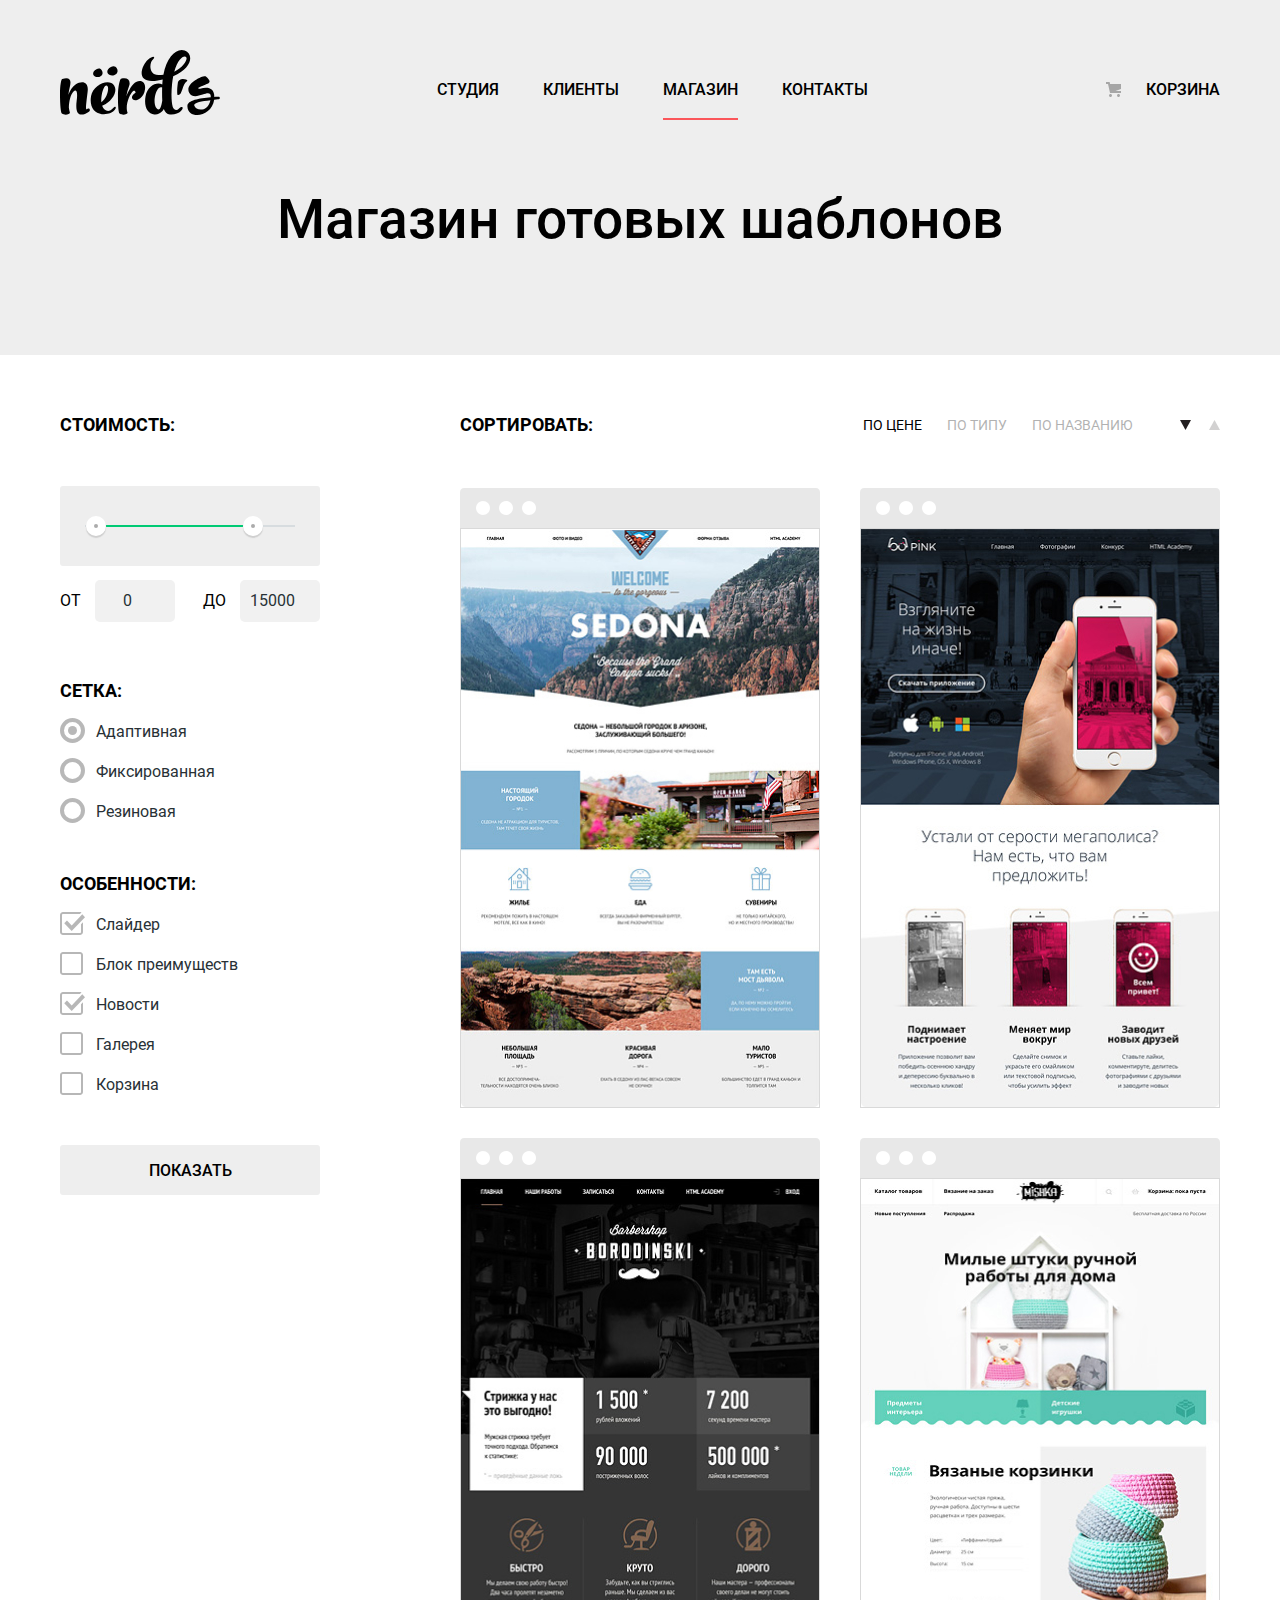
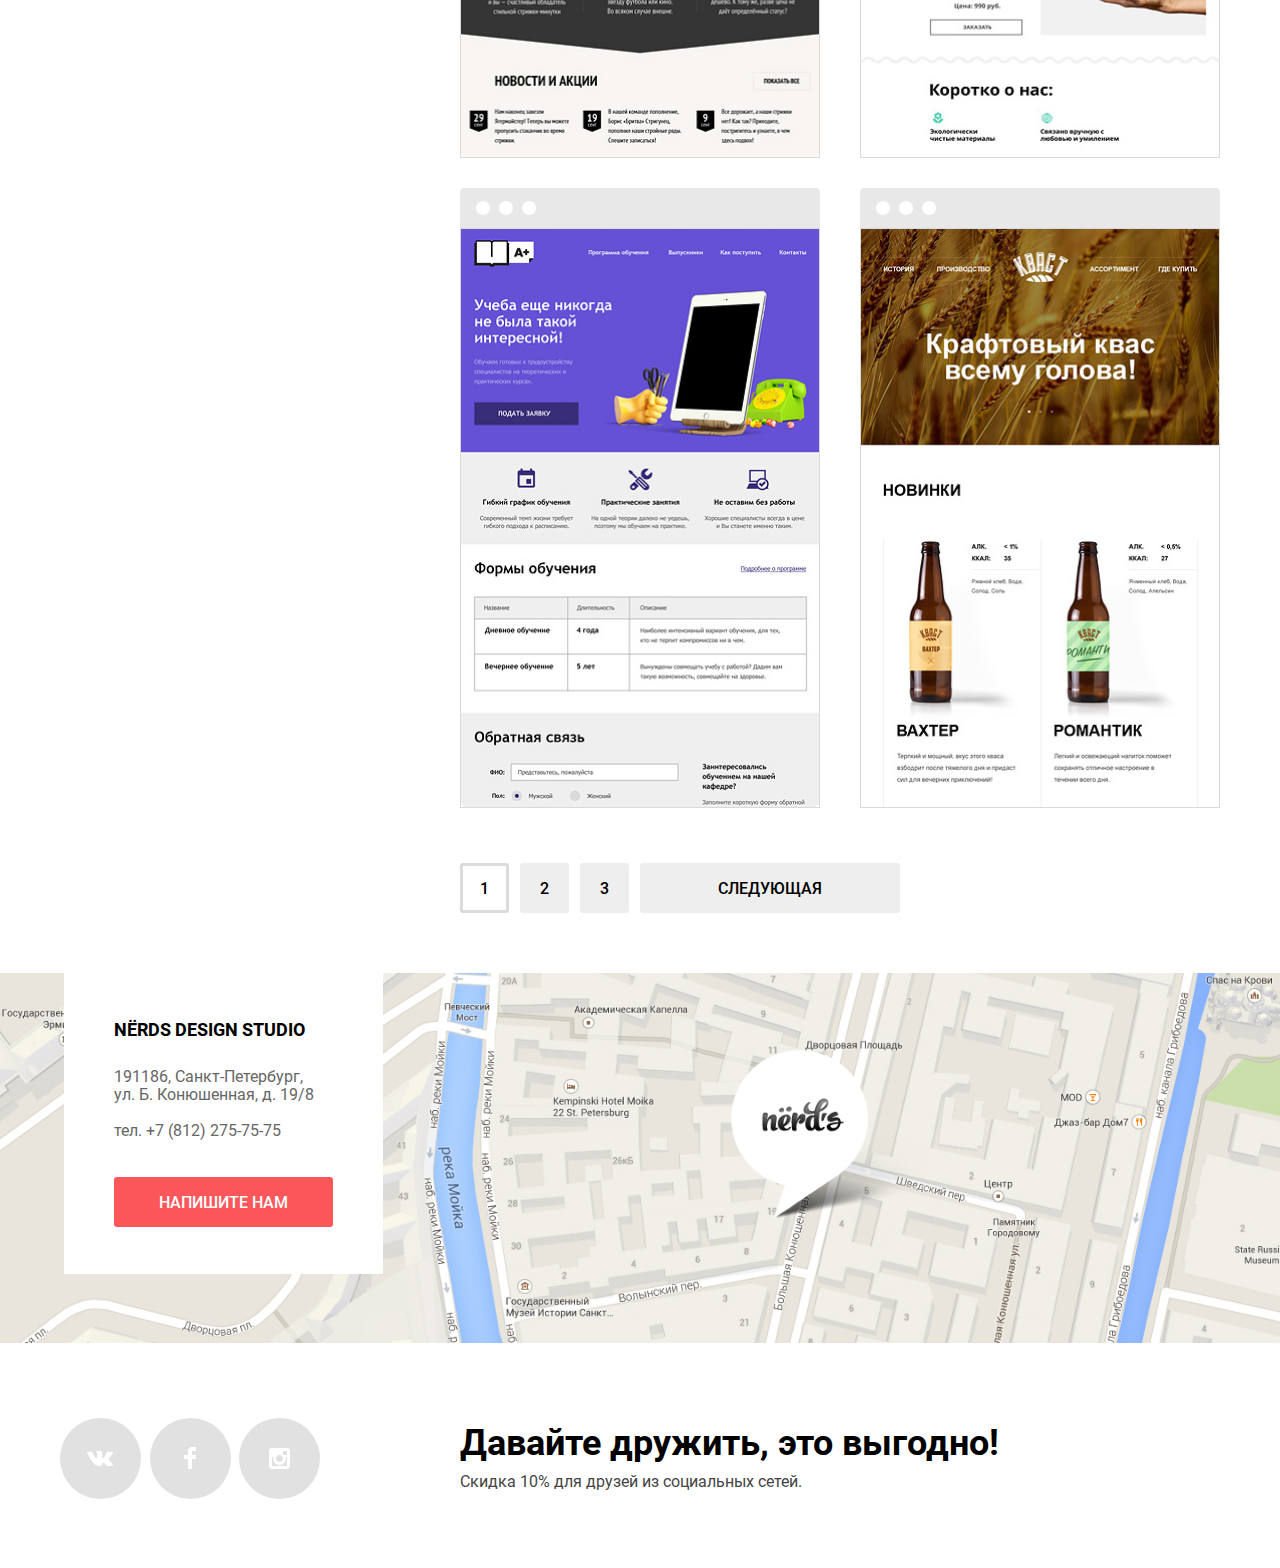
==== catalog.html @ 940058ce "сделал слайды на главной странице" ====
<!DOCTYPE html>
<html lang="ru">

<head>
  <meta charset="utf-8">
  <title>HTML Academy: Нёрдс</title>

  <link rel="icon" href="icon.ico">
  <link rel="icon" href="img/favicon/icon.svg" type="image/svg+xml">
  <link rel="apple-touch-icon" href="img/favicon/icon.png">

  <link rel="stylesheet" href="css/normalize.css">
  <link rel="stylesheet" href="css/style.css">
</head>

<body class="page-body">

  <header class="main-header">
    <nav class="main-navigation container">
      <a class="main-header-logo" href="index.html">
        <img class="header-logo-img" src="img/nerds-logo.svg" width="160" height="65" alt="Логотип студии Nerd's">
      </a>
      <ul class="menu">
        <li class="menu-item"><a class="menu-link" href="index.html">Студия</a></li>
        <li class="menu-item"><a class="menu-link" href="#">Клиенты</a></li>
        <li class="menu-item"><a class="menu-link on-page" href="#">Магазин</a></li>
        <li class="menu-item"><a class="menu-link" href="#">Контакты</a></li>
      </ul>
      <div class="user-navigation">
        <a href="#" class="basket-link">Корзина</a>
      </div>
    </nav>
  </header>

  <main>
    <div class="title-bar">
      <h1 class="page-title container">Магазин готовых шаблонов</h1>
    </div>

    <div class="basic-content container">
      <section class="filters">
        <h2 class="visually-hidden">Фильтр товаров</h2>
        <form class="filter" method="GET" action="https://echo.htmlacademy.ru">
          <fieldset class="filter-part filter-cost">
            <legend class="filter-title">Стоимость:</legend>
              <div class="range-controls">
                <div class="scale">
                  <div class="bar" style="width: 75%; margin-left: 5%"></div>
                  <div class="toggle toggle-min" tabindex="0" style="left: 5%"></div>
                  <div class="toggle toggle-max" tabindex="0" style="left: 80%"></div>
                </div>
              </div>
              <div class="price-controls">
                <label class="min-price">
                  от <input type="number" name="min-price" value="0">
                </label>
                <label class="max-price">
                  до <input type="number" name="max-price" value="15000">
                </label>
              </div>
          </fieldset>

          <fieldset class="filter-part filter-radio">
            <legend class="filter-title">Сетка:</legend>
            <ul class="filter-list">
              <li class="filter-item">
                <input class="visually-hidden filter-input-radio" type="radio" name="grid" value="adaptive" id="filter-adaptive" checked>
                <label for="filter-adaptive">Адаптивная</label>
              </li>
              <li class="filter-item">
                <input class="visually-hidden filter-input-radio" type="radio" name="grid" value="fixed" id="filter-fixed">
                <label for="filter-fixed">Фиксированная</label>
              </li>
              <li class="filter-item">
                <input class="visually-hidden filter-input-radio" type="radio" name="grid" value="rubber" id="filter-rubber">
                <label for="filter-rubber">Резиновая</label>
              </li>
            </ul>
          </fieldset>

          <fieldset class="filter-part filter-checkbox">
            <legend class="filter-title">Особенности:</legend>
            <ul class="filter-list">
              <li class="filter-item">
                <input class="visually-hidden filter-input-checkbox" type="checkbox" name="slider" id="filter-slider" checked>
                <label for="filter-slider">Слайдер</label>
              </li>
              <li class="filter-item">
                <input class="visually-hidden filter-input-checkbox" type="checkbox" name="advantages" id="filter-advantages">
                <label for="filter-advantages">Блок преимуществ</label>
              </li>
              <li class="filter-item">
                <input class="visually-hidden filter-input-checkbox" type="checkbox" name="news" id="filter-news" checked>
                <label for="filter-news">Новости</label>
              </li>
              <li class="filter-item">
                <input class="visually-hidden filter-input-checkbox" type="checkbox" name="gallery" id="filter-gallery">
                <label for="filter-gallery">Галерея</label>
              </li>
              <li class="filter-item">
                <input class="visually-hidden filter-input-checkbox" type="checkbox" name="basket " id="filter-basket">
                <label for="filter-basket">Корзина</label>
              </li>
            </ul>
          </fieldset>
          <button type="submit" class="button filter-button">Показать</button>
        </form>
      </section>

      <section class="sort">
        <p class="sort-text">Сортировать:</p>
        <div class="sort-buttons">
          <button class="sort-button sort-button-selected" type="button">по цене</button>
          <button class="sort-button" type="button">по типу</button>
          <button class="sort-button" type="button">по названию</button>
          <button class="sort-button sort-button-more sort-button-selected" type="button"></button>
          <button class="sort-button sort-button-less" type="button"></button>
        </div>
      </section>

      <section>
        <h2 class="visually-hidden">Список шаблонов</h2>
        <ul class="template-list">

          <li class="template-item">
            <div class="template-substrate">
              <img class="template" src="img/template/template-sedona.jpg" width="358" height="578" alt="Sedona">
              <div class="template-description">
                <a class="template-link" href="#">
                  <h3 class="template-title">Sedona</h3>
                </a>
                <p class="template-text">Информационный сайт для туристов</p>
                <button class="button buy-button" type="button">9 900 ₽</button>
              </div>
            </div>
          </li>

          <li class="template-item">
            <div class="template-substrate">
              <img class="template" src="img/template/template-pink.jpg" width="358" height="578" alt="Pink">
              <div class="template-description">
                <a class="template-link" href="#">
                  <h3 class="template-title">Pink App</h3>
                </a>
                <p class="template-text">Продуктовый лендинг приложения для iOS и Android</p>
                <button class="button buy-button" type="button">9 900 ₽</button>
              </div>
            </div>
          </li>

          <li class="template-item">
            <div class="template-substrate">
              <img class="template" src="img/template/template-borodinski.jpg" width="358" height="578" alt="Borodinski">
              <div class="template-description">
                <a class="template-link" href="#">
                  <h3 class="template-title">Barbershop</h3>
                </a>
                <p class="template-text">Сайт салона красоты. Для мужчин, да.</p>
                <button class="button buy-button" type="button">9 900 ₽</button>
              </div>
            </div>
          </li>

          <li class="template-item">
            <div class="template-substrate">
              <img class="template" src="img/template/template-mishka.jpg" width="358" height="578" alt="Mishka">
              <div class="template-description">
                <a class="template-link" href="#">
                  <h3 class="template-title">MISHKA</h3>
                </a>
                <p class="template-text">Интернет-магазин вязаных игрушек</p>
                <button class="button buy-button" type="button">9 900 ₽</button>
              </div>
            </div>
          </li>

          <li class="template-item">
            <div class="template-substrate">
              <img class="template" src="img/template/template-a+.jpg" width="358" height="578" alt="A+">
              <div class="template-description">
                <a class="template-link" href="#">
                  <h3 class="template-title">A Plus</h3>
                </a>
                <p class="template-text">Лендинг курсов повышения квалификации</p>
                <button class="button buy-button" type="button">9 900 ₽</button>
              </div>
            </div>
          </li>

          <li class="template-item">
            <div class="template-substrate">
              <img class="template" src="img/template/template-kvass.jpg" width="358" height="578" alt="Крафтовый квас">
              <div class="template-description">
                <a class="template-link" href="#">
                  <h3 class="template-title">КВАСТ</h3>
                </a>
                <p class="template-text">Промо-сайт производителя крафтового кваса</p>
                <button class="button buy-button" type="button">9 900 ₽</button>
              </div>
            </div>
          </li>

        </ul>

        <ul class="pagination-list">
          <li class="pagination-item">
            <a class="button pagination-button pagination-button-current">1</a>
          </li>
          <li class="pagination-item">
            <a class="button pagination-button" href="">2</a>
          </li>
          <li class="pagination-item">
            <a class="button pagination-button" href="">3</a>
          </li>
          <li class="pagination-item">
            <a class="button pagination-button" href="">Следующая</a>
          </li>
        </ul>
      </section>
    </div>

    <section class="map">
      <h2 class="visually-hidden">Как до нас добраться</h2>
      <img class="map-image" src="img/map.jpg" alt="Карта">
      <div class="map-info">
        <p class="map-info-title">NЁRDS DESIGN STUDIO</p>
        <p class="map-info-subtitle">191186, Санкт-Петербург, <br>
          ул. Б. Конюшенная, д. 19/8<br>
          <br>
          <a href="+78122757575" class="contact-phone">тел. +7 (812) 275-75-75</a>
        </p>
        <a href="" class="button button-write-us">Напишите нам</a>
      </div>
    </section>
  </main>

  <footer class="main-footer">
    <section class="footer-social container">
      <h2 class="visually-hidden">Мы в соцсетях</h2>
      <ul class="social-list">

        <li class="social-item">
          <a href="#" class="social-link">
            <span class="visually-hidden">Вконтакте</span>
            <svg width="27" height="15" viewBox="0 0 27 15" fill="none" xmlns="http://www.w3.org/2000/svg">
              <path d="M16.138 11.51C17.094 11.201 18.318 13.55 19.621 14.449C20.599 15.13 21.348 14.983 21.348 14.983L24.821 14.933C24.821 14.933 26.636 14.821 25.778 13.379C25.707 13.259 25.275 12.31 23.193 10.357C21.016 8.31404 21.311 8.64504 23.932 5.11304C25.529 2.96004 26.168 1.64504 25.968 1.08504C25.776 0.546037 24.603 0.686037 24.603 0.686037L20.69 0.713037C20.309 0.714037 19.986 0.832037 19.839 1.22804C19.836 1.23204 19.218 2.89404 18.394 4.30704C16.653 7.29604 15.958 7.45504 15.67 7.26804C15.009 6.83504 15.176 5.53104 15.176 4.60404C15.176 1.70704 15.608 0.499037 14.33 0.187037C13.903 0.0830374 13.591 0.0150374 12.502 0.00503741C11.11 -0.0159626 9.92797 0.00503743 9.25797 0.334037C8.81297 0.557037 8.47197 1.04604 8.67897 1.07404C8.93897 1.10904 9.52197 1.23404 9.83397 1.66004C10.235 2.21204 10.223 3.44904 10.223 3.44904C10.223 3.44904 10.452 6.86004 9.68297 7.28304C9.15497 7.57304 8.43297 6.98104 6.87997 4.26704C6.08697 2.87904 5.48797 1.34504 5.48797 1.34504C5.48797 1.34504 5.37197 1.06004 5.16197 0.904037C4.91197 0.719037 4.56197 0.660037 4.56197 0.660037L0.84797 0.684037C0.84797 0.684037 0.28997 0.700037 0.0849697 0.946037C-0.0970303 1.16404 0.0699697 1.61404 0.0699697 1.61404C0.0699697 1.61404 2.97897 8.49504 6.27297 11.961C9.29297 15.143 12.725 14.932 12.725 14.932H14.28C14.28 14.932 14.749 14.878 14.989 14.62C15.213 14.38 15.203 13.929 15.203 13.929C15.203 13.929 15.172 11.82 16.138 11.51Z" fill="white"/>
            </svg>
          </a>
        </li>

        <li class="social-item">
          <a href="#" class="social-link">
            <span class="visually-hidden">Фейсбук</span>
            <svg width="12" height="22" viewBox="0 0 12 22" fill="none" xmlns="http://www.w3.org/2000/svg">
              <path d="M12 4V0H8C5.79086 0 4 1.79086 4 4V8H0V12H4V22H8V12H12V8H8V4H12Z" fill="white"/>
            </svg>
          </a>
        </li>

        <li class="social-item">
          <a href="#" class="social-link">
            <span class="visually-hidden">Инстаграм</span>
            <svg width="21" height="21" viewBox="0 0 21 21" fill="none" xmlns="http://www.w3.org/2000/svg">
              <path fill-rule="evenodd" clip-rule="evenodd" d="M3 0H18C19.65 0 21 1.35 21 3V18C21 19.65 19.65 21 18 21H3C1.35 21 0 19.65 0 18V3C0 1.35 1.35 0 3 0ZM14 10.5C14 8.57 12.43 7 10.5 7C8.57 7 7 8.57 7 10.5C7 12.43 8.57 14 10.5 14C12.43 14 14 12.43 14 10.5ZM3 18V9H4.181C4.0626 9.49127 4.00186 9.99467 4 10.5C4 14.0899 6.91015 17 10.5 17C14.0899 17 17 14.0899 17 10.5C16.9986 9.99464 16.9379 9.49118 16.819 9H18V18H3ZM14 7H18V3H14V7Z" fill="white"/>
            </svg>
          </a>
        </li>

      </ul>
      <div class="discount">
        <p class="discount-title">Давайте дружить, это выгодно!</p>
        <p class="discount-subtitle">Скидка 10% для друзей из социальных сетей.</p>
      </div>
    </section>
  </footer>

</body>

</html>
---- css/style.css ----
/* Fonts */

@font-face {
  font-family: "Roboto";
  src: url(../fonts/roboto.woff2) format("woff2"),
  url(../fonts/roboto.woff) format("woff");
  font-weight: 400;
  font-style: normal;
}

@font-face {
  font-family: "Roboto";
  src: url(../fonts/robotobold.woff2) format("woff2"),
  url(../fonts/robotobold.woff) format("woff");
  font-weight: 700;
  font-style: normal;
}

@font-face {
  font-family: "Roboto";
  src: url(../fonts/robotomedium.woff2) format("woff2"),
  url(../fonts/robotomedium.woff) format("woff");
  font-weight: 500;
  font-style: normal;
}

/* Variables */

:root {
  --black: #000000;
  --light-black: #283136;
  --white: #FFFFFF;
  --gray: #444444;
  --light-gray: #666666;
  --dirty-white: #EEEEEE;
  --extra-gray: #E1E1E1;
  --extra-light-gray: #4D4D4D;


  --middle-gray: #DFDFDF;
  --dirty-gray: #D5D5D5;

  --light-red: #FB565A;
  --red: #E74246;
  --dark-red: #D7373B;

  --light-green: #00CA74;
  --green: #00BC6C;
  --dark-green: #00AA62;

  --light-yellow: #EFC84A;
  --yellow: #EAB534;
  --dark-yellow: #E5A722;
}

/* GLOBAL */

.page-body {
  padding: 0;
  margin: 0;
  font-family: "Roboto", "Arial", sans-serif;
  font-size: 16px;
  line-height: 24px;
  font-weight: 400;
  color: var(--black);

  display: grid;
  grid-template-rows:
    auto
    1fr
    auto;
  min-height: 100vh;
}

a {
  text-decoration: none;
}

.visually-hidden {
  position: absolute;
  width: 1px;
  height: 1px;
  margin: -1px;
  border: 0;
  padding: 0;
  white-space: nowrap;
  clip-path: inset(100%);
  clip: rect(0 0 0 0);
  overflow: hidden;
}

.container {
  width: 1160px;
  margin: 0 auto;
  padding: 0 10px;
}

img {
  max-width: 100%;
  height: auto;
}

/* Main header */

.main-header {
  background-color: var(--dirty-white);
}

/* Main navigation */

.main-navigation {
  line-height: 30px;
  font-weight: 500;
  text-transform: uppercase;
  padding-top: 49px;

  display: flex;
  justify-content: space-between;
  align-items: flex-start;
}

.menu {
  list-style: none;
  margin: 0;
  padding: 0;

  margin-top: 13px;

  display: flex;
  flex-wrap: wrap;
}

.user-navigation {
  margin-top: 13px;
}

.menu-link,
.basket-link {
  color: var(--black);

  display: block;
  padding: 13px 0;
  margin: 0 22px;
}

.menu-link:hover,
.basket-link:hover {
  color: var(--light-red);
}

.menu-link:active,
.basket-link:active {
  color: var(--black);
  opacity: 0.3;
}

.basket-link {
  margin-right: 0;
  padding-left: 40px;
  position: relative;
}

.basket-link::before {
  content: "";
  position: absolute;
  top: 20px;
  left: 0;
  width: 15px;
  height: 15px;
  background-image: url("../img/login.svg");
  background-repeat: no-repeat;
  background-position: 0 0;
}

.on-page {
  border-bottom: 2px solid var(--light-red);
}

.header-logo:hover {
  opacity: 0.7;
}

.header-logo:active {
  opacity: 0.3;
}

.header-logo-img {
  vertical-align: bottom;
}

/* INDEX */

/* Sliders */

.slider-container {
  background-color: var(--dirty-white);
}

.slides {
  position: relative;
}

.slides-list {
  list-style: none;
  padding: 0;
  margin: 0;
}

.slides-title {
  font-size: 55px;
  line-height: 55px;
  font-weight: 500;
  margin: 0;
  padding-top: 72px;
  padding-bottom: 25px;
  width: 538px;
}

.slider-subtitle {
  color: var(--light-black);
  margin: 0;
  margin-bottom: 38px;
  width: 416px;
}

.slider-controls {
  position: absolute;
  left: 546px;
  bottom: 96px;
  z-index: 20;
  width: 88px;

  display: flex;
  justify-content: space-between;
}

.slider-item {
  background-position: top right;
  background-repeat: no-repeat;
}

.slider-1 {
  background-image: url("../img/phones.png");
}

.slider-2 {
  background-image: url("../img/copmuters.png");
}

.slider-3 {
  background-image: url("../img/tablet-and-phone.png");
}

.slider-hidden {
  display: none;
}

.slide-current {
  display: block;
}

/* Services */

.services-list {
  list-style: none;
  padding: 0;

  display: grid;
  grid-template-columns: auto auto auto;
  column-gap: 40px;
}

.service-title {
  font-size: 24px;
  line-height: 30px;
  font-weight: 700;
}

.service-text {
  color: var(--light-black);
  width: 260px;
}

/* About studio */

.about-studio {
  display: grid;
  grid-template-columns: 1fr 360px;
  column-gap: 140px;
}

.studio-title {
  font-size: 45px;
  line-height: 1;
  font-weight: 500;
}

.studio-subtitle {
  color: var(--light-black);
}

.orders {
  font-weight: 700;
}

.studio-text {
  font-weight: 700;
}

.statistics-list {
  list-style-type: none;
  font-size: 45px;
  line-height: 64px;
  font-weight: 700;
  padding: 0;

  display: grid;
  grid-template-columns: auto auto auto;
}

.percent {
  font-size: 26px;
  line-height: 40px;
  font-weight: 700;
}

.percent-info {
  font-size: 16px;
  line-height: 18px;
  font-weight: 400;
  color: var(--light-black);
}

/* Partners */

.partners-list {
  list-style: none;
  padding: 0;

  display: flex;
  justify-content: space-between;
}

.partners-item {
  width: 260px;
  position: relative;

  display: flex;
  align-items: center;
  justify-content: center;
}

.partners-item::before {
  content: "";
  position: absolute;
  width: 2px;
  height: 52px;
  right: -20px;
  background-color: var(--dirty-white);
}

.partners-item:last-child::before {
  display: none;
}

.partners-logo {
  opacity: 0.2;
}

.partners-logo:hover {
  opacity: 1;
}

.partners-logo:active {
  opacity: 0.1;
}


/* CATALOG */

.basic-content {
  display: grid;
  grid-template-columns: 260px 1fr;
  grid-template-rows:
    auto
    auto;
  column-gap: 140px;
  margin-bottom: 60px;
}

/* Main title */

.title-bar {
  background-color: var(--dirty-white);
  margin-bottom: 55px;
}

.page-title {
  font-size: 55px;
  line-height: 1;
  font-weight: 500;
  text-align: center;
  padding-top: 72px;
  padding-bottom: 108px;
}

/* Filters */

.filters {
  grid-row: 1 / -1;
}

.price {
  background-color: var(--dirty-white);
  border: none;
}

.filter-title {
  font-size: 18px;
  line-height: 30px;
  font-weight: 700;
  text-transform: uppercase;
  margin-bottom: 16px;
}

.filter-list {
  list-style: none;
  line-height: 20px;
  color: var(--light-black);
  padding: 0;
  margin: 0;
}

.filter-part {
  border: none;
  padding: 0;
  margin: 0;
}

.filter-cost {
  margin-bottom: 54px;
}

.filter-radio {
  padding-bottom: 27px;
}

.filter-checkbox {
  padding-bottom: 30px;
}

.filter-item {
  margin-bottom: 20px;
  margin-left: 36px;
}

.filter-list label {
  position: relative;
}


/* Range */

.range-controls {
  background-color: var(--dirty-white);
  border-radius: 3px;
  height: 41px;
  padding-top: 39px;
  position: relative;
  margin-bottom: 14px;
  margin-top: 30px;
}

.scale {
  height: 2px;
  width: 210px;
  background-color: #D7DCDF;
  margin: 0 auto;

  position: relative;
}

.bar {
  background-color: #00CA74;
  height: 2px;
}

.toggle {
  width: 4px;
  height: 4px;
  padding: 0;
  border: 8px solid #ffffff;
  background-color: #ababab;
  border-radius: 50%;
  box-shadow: 0 2px 1px 0 #cfcfcf;
  position: absolute;
  top: -9px;
  cursor: pointer;

  transform: translateX(-50%);
}

.price-controls {
  display: flex;
  justify-content: space-between;
}

.min-price,
.max-price {
  line-height: 22px;
  text-transform: uppercase;
}

.price-controls input {
  font-family: inherit;
  font-size: inherit;
  line-height: inherit;
  font-weight: inherit;
  width: 60px;
  padding: 10px;
  margin-left: 10px;
  text-align: center;
  color: #283136;
  border: none;
  border-radius: 5px;
  background: #f1f1f1;
}

/* radiobox */

.filter-input-radio + label::before {
  content: "";
  position: absolute;
  left: -36px;
  top: -4px;
  width: 17px;
  height: 17px;
  border: 4px solid var(--extra-light-gray);
  border-radius: 50%;
  opacity: 0.4;
}

.filter-input-radio:hover + label::before {
  opacity: 1;
}

.filter-input-radio:checked + label::after {
  content: "";
  position: absolute;
  left: -28px;
  top: 4px;
  width: 9px;
  height: 9px;
  background-color: var(--extra-light-gray);
  border-radius: 50%;
  opacity: 0.4;
}

.filter-input-radio:checked:hover + label::after {
  opacity: 1;
}

/* checkbox */

.filter-input-checkbox + label::before {
  content: "";
  position: absolute;
  left: -36px;
  top: -3px;
  width: 23px;
  height: 23px;
  background-image: url("../img/checkbox/checkbox-off.svg");
  background-repeat: no-repeat;
  background-position: 0 0;
  opacity: 0.4;
}

.filter-input-checkbox:hover + label::before {
  opacity: 1;
}

.filter-input-checkbox:checked + label::before {
  content: "";
  position: absolute;
  left: -36px;
  top: -3px;
  width: 23px;
  height: 23px;
  background-image: url("../img/checkbox/checkbox-on.svg");
  background-repeat: no-repeat;
  background-position: 0 0;
  opacity: 0.4;
}

.filter-input-checkbox:checked + label::after {
  content: "";
  position: absolute;
  left: -32px;
  top: -1px;
  width: 23px;
  height: 23px;
  background-image: url("../img/checkbox/check.svg");
  background-repeat: no-repeat;
  background-position: 0 0;
  opacity: 0.4;
}

.filter-input-checkbox:checked:hover + label::before,
.filter-input-checkbox:checked:hover + label::after {
  opacity: 1;
}

/* Sort */

.sort {
  display: flex;
  justify-content: space-between;

  margin-bottom: 48px;
}

.sort-text {
  font-size: 18px;
  line-height: 30px;
  font-weight: 700;
  text-transform: uppercase;
  margin: 0;
}

.sort-buttons {
  display: flex;
  align-items: center;
}

/* Templates */

.template-list {
  list-style: none;
  margin: 0;
  padding: 0;
  margin-bottom: 25px;

  display: flex;
  flex-wrap: wrap;
  justify-content: space-between;
}

.template-item {
  width: 360px;
  margin-top: 40px;
  margin-bottom: 30px;
  position: relative;
}

.template-item::before {
  content: "";
  position: absolute;
  top: -40px;
  width: 360px;
  height: 40px;
  background-image: url("../img/template/browser.svg");
  opacity: 0.12;
}

.template-title {
  font-size: 18px;
  line-height: 30px;
  font-weight: 700;
  text-transform: uppercase;
  margin: 26px 0 12px;
  display: inline-block;
}

.template-text {
  line-height: 18px;
  color: var(--light-gray);
  margin: 0 auto 32px;
  width: 255px;
}

.template-description {
  background-color: var(--dirty-white);
  width: 360px;
  height: 231px;
  position: absolute;
  bottom: -1px;
  left: -1px;
  display: none;
}

.template-item:hover .template-description {
  display: block;
}

.template-item:hover.template-item::before {
  opacity: 1;
}

.template-item:hover .template {
  filter: drop-shadow(0px 6px 15px rgba(0, 0, 0, 0.25));
}

.template-substrate {
  width: 360px;
  height: 580px;
  background-color: #F2F2F2;
  text-align: center;
  border: 1px solid rgba(0, 0, 0, 0.1);
  box-sizing: border-box;
  position: relative;
}

.template-link {
  color: var(--black);
}

.template-link:hover {
  color: var(--light-red);
}

.template-link:active {
  color: var(--black);
  opacity: 0.3;
}

/* Pagination */

.pagination-list {
  display: flex;
  flex-wrap: wrap;
  list-style: none;
  padding: 0;
  margin: 0;
}

/* OTHER */

/* map */

.map {
  position: relative;
}

.map-info-title {
  font-size: 18px;
  line-height: 30px;
  font-weight: 700;
  margin: 0 0 23px;
}

.map-info-subtitle {
  line-height: 18px;
  color: var(--light-gray);
  margin: 0 0 37px;
}

.contact-phone {
  color: inherit;
}

.map-info {
  width: 319px;
  padding: 49px 50px 47px;
  box-sizing: border-box;
  background-color: var(--white);

  position: absolute;
  bottom: 20%;
  left: 5%;
}

.button-write-us {
  width: 100%;
}

.map-image {
  width: 100%;
}

/* Main footer */

.footer-social {
  display: grid;
  grid-template-columns: 260px 1fr;
  column-gap: 140px;
}

.social-list {
  list-style: none;
  padding: 0;
  margin: 68px 0;

  display: flex;
  flex-wrap: wrap;
  justify-content: space-between;
}

.discount {
  margin: 75px 0;
}

.discount-title {
  font-size: 36px;
  line-height: 36px;
  font-weight: 700;
  margin: 0;
}

.discount-subtitle {
  line-height: 22px;
  color: var(--gray);
  margin: 0;
  margin-top: 10px;
}

/* BUTTON */

.button {
  display: inline-block;
  padding: 17px 20px 15px;
  border-radius: 3px;
  font-size: 16px;
  line-height: 18px;
  font-weight: 500;
  background-color: var(--light-red);
  color: var(--white);
  text-transform: uppercase;
  box-sizing: border-box;
  text-align: center;
}

/* Services button */

.button:hover {
  background-color: var(--red);
}

.button:active {
  background-color: var(--dark-red);
  box-shadow: inset 0px 3px 0px rgba(0, 1, 1, 0.1);
  color: rgba(255, 255, 255, 0.3);
}

.button-green {
  background-color: var(--light-green);
}

.button-green:hover {
  background-color: var(--green);
}

.button-green:active {
  background-color: var(--dark-green);
}

.button-yellow {
  background-color: var(--light-yellow);
}

.button-yellow:hover {
  background-color: var(--yellow);
}

.button-yellow:active {
  background-color: var(--dark-yellow);
}

/* Sliders button */

.button-more {
  width: 240px;
  margin-bottom: 80px;
}

.button-disk {
  width: 18px;
  height: 18px;
  padding: 0;
  border-radius: 50%;
  background-color: var(--white);
  border: none;
  cursor: pointer;
  position: relative;
}

.button-disk-current::before {
  position: absolute;
  content: "";
  width: 8px;
  height: 8px;
  border: 2px solid #C1C1C1;
  box-sizing: border-box;
  border-radius: 50%;
  top: 5px;
  left: 5px;
}

/* Filter button */

.filter-button {
  width: 100%;
  border: none;
  background-color: var(--dirty-white);
  color: var(--black);
}

.filter-button:hover {
  background-color: var(--middle-gray);
}

.filter-button:active {
  background-color: var(--dirty-gray);
  color: rgba(0, 0, 0, 0.3);
}

/* Sort button */

.sort-button {
  font-size: 14px;
  line-height: 18px;
  font-weight: 400;
  text-transform: uppercase;
  opacity: 0.3;
  border: none;
  padding: 0;
  margin-right: 25px;
  background-color: transparent;
}

.sort-button:nth-child(3) {
  margin-right: 47px;
}

.sort-button:last-child {
  margin-right: 0;
}

.sort-button-more,
.sort-button-less {
  width: 11px;
  height: 10px;
  opacity: 0.2;
}

.sort-button-more {
  background-image: url("../img/icon-down-dir.svg");
  background-position: 0 0;
  margin-right: 18px;
}

.sort-button-less {
  background-image: url("../img/icon-up-dir.svg");
  background-position: 0 0;
}

.sort-button:hover {
  opacity: 0.6;
}

.sort-button:active,
.sort-button-selected {
  opacity: 1;
}

.sort-button:hover.sort-button-selected {   /* правильно ли сделал?? не дает окрасить выбранную кнопку в серый цвет при наведении*/
  opacity: 1;
}


/* Cost, buy button */

.buy-button {
  border: none;
  width: 200px;
}

.buy-button:active {
  color: rgba(255, 255, 255, 1);
}

/* Pagination button */

.pagination-button {
  margin-right: 11px;
  background-color: var(--dirty-white);
  color: var(--black);
}

.pagination-button:hover {
  background-color: var(--middle-gray);
}

.pagination-button:active {
  background-color: var(--dirty-gray);
  box-shadow: inset 0px 3px 0px rgba(0, 1, 1, 0.1);
  color: rgba(0, 0, 0, 0.3);
}

.pagination-button-current {
  background-color: var(--white);
  box-shadow: inset 0 0 0 3px #DBDBDB;
}

.pagination-item:last-child .pagination-button {
  width: 260px;
}

/* Social link */

.social-link {
  display: flex;
  align-items: center;
  justify-content: center;

  width: 81px;
  height: 81px;
  background-color: var(--extra-gray);
  border-radius: 50%;
}

.social-link:hover {
  background-color: var(--red) ;
}

.social-link:active {
  background-color: var(--dark-red) ;
}

.social-link:active path {
  opacity: 0.3;
}
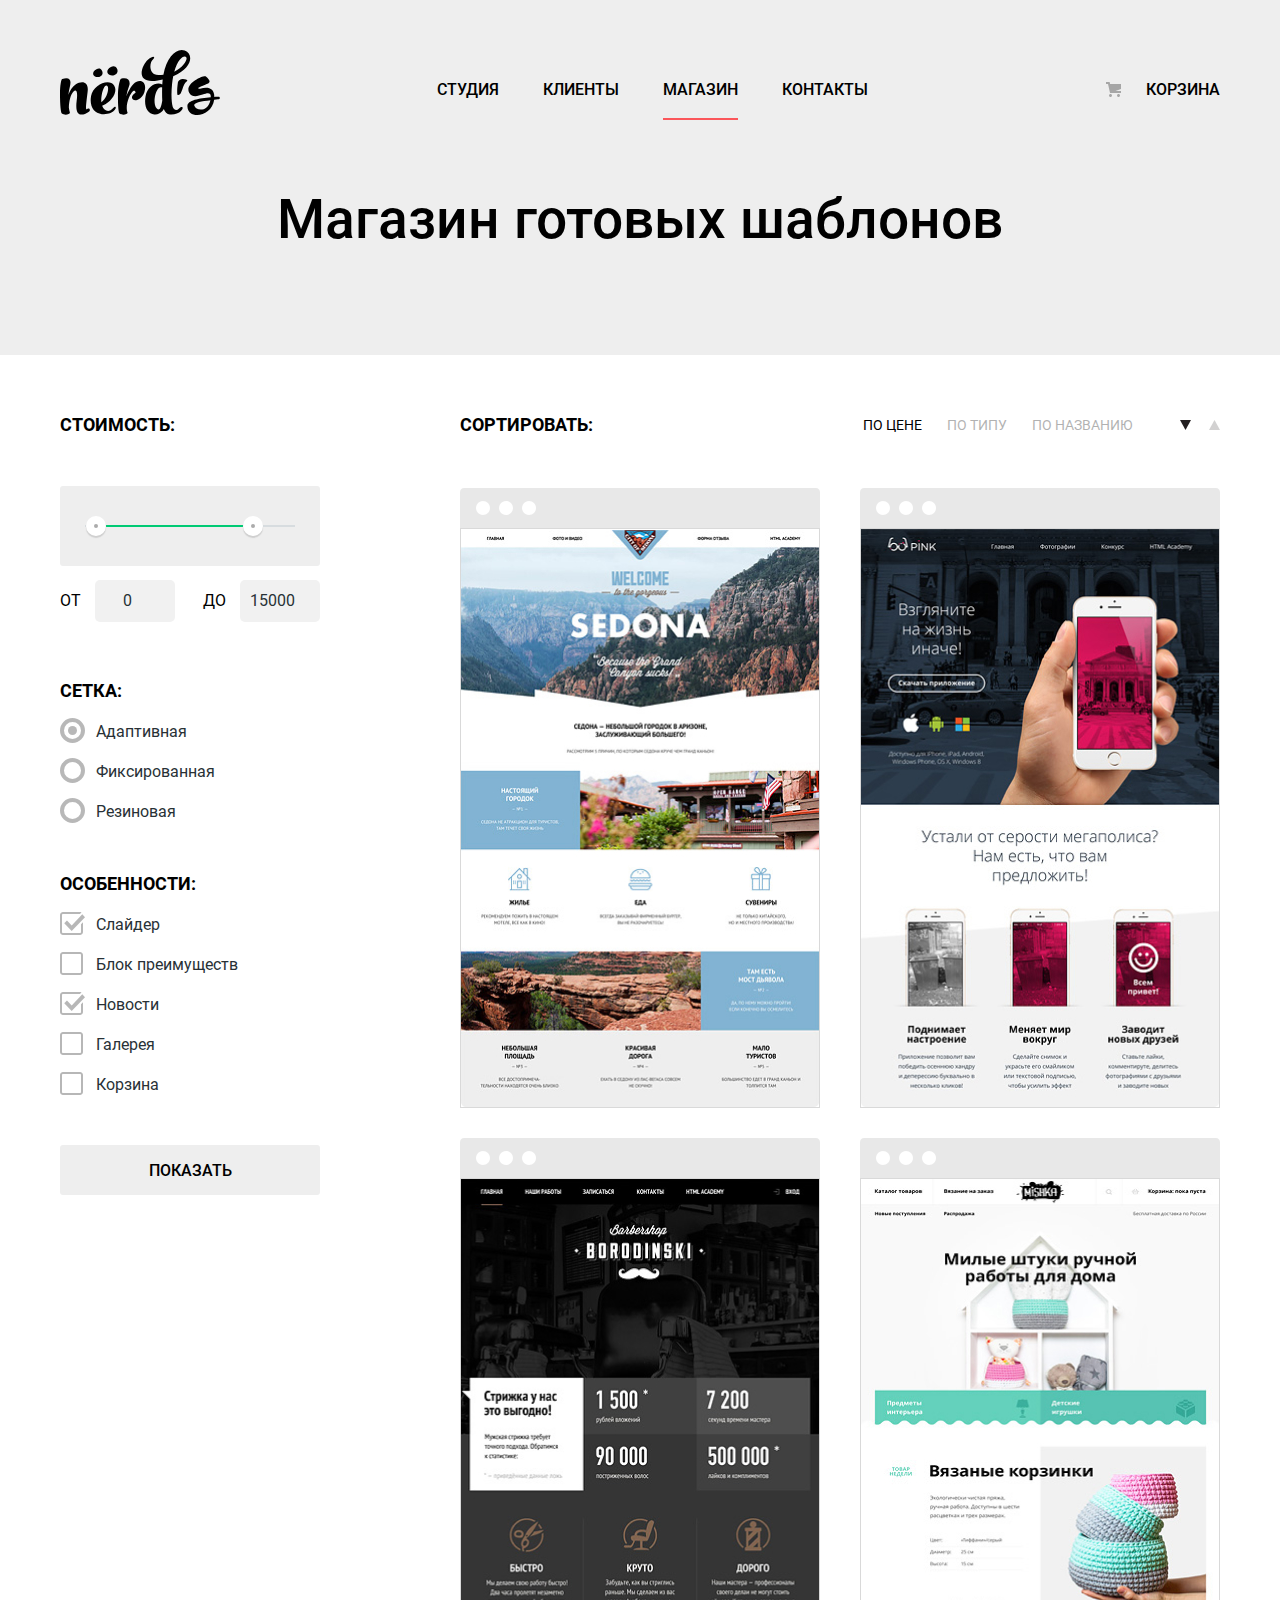
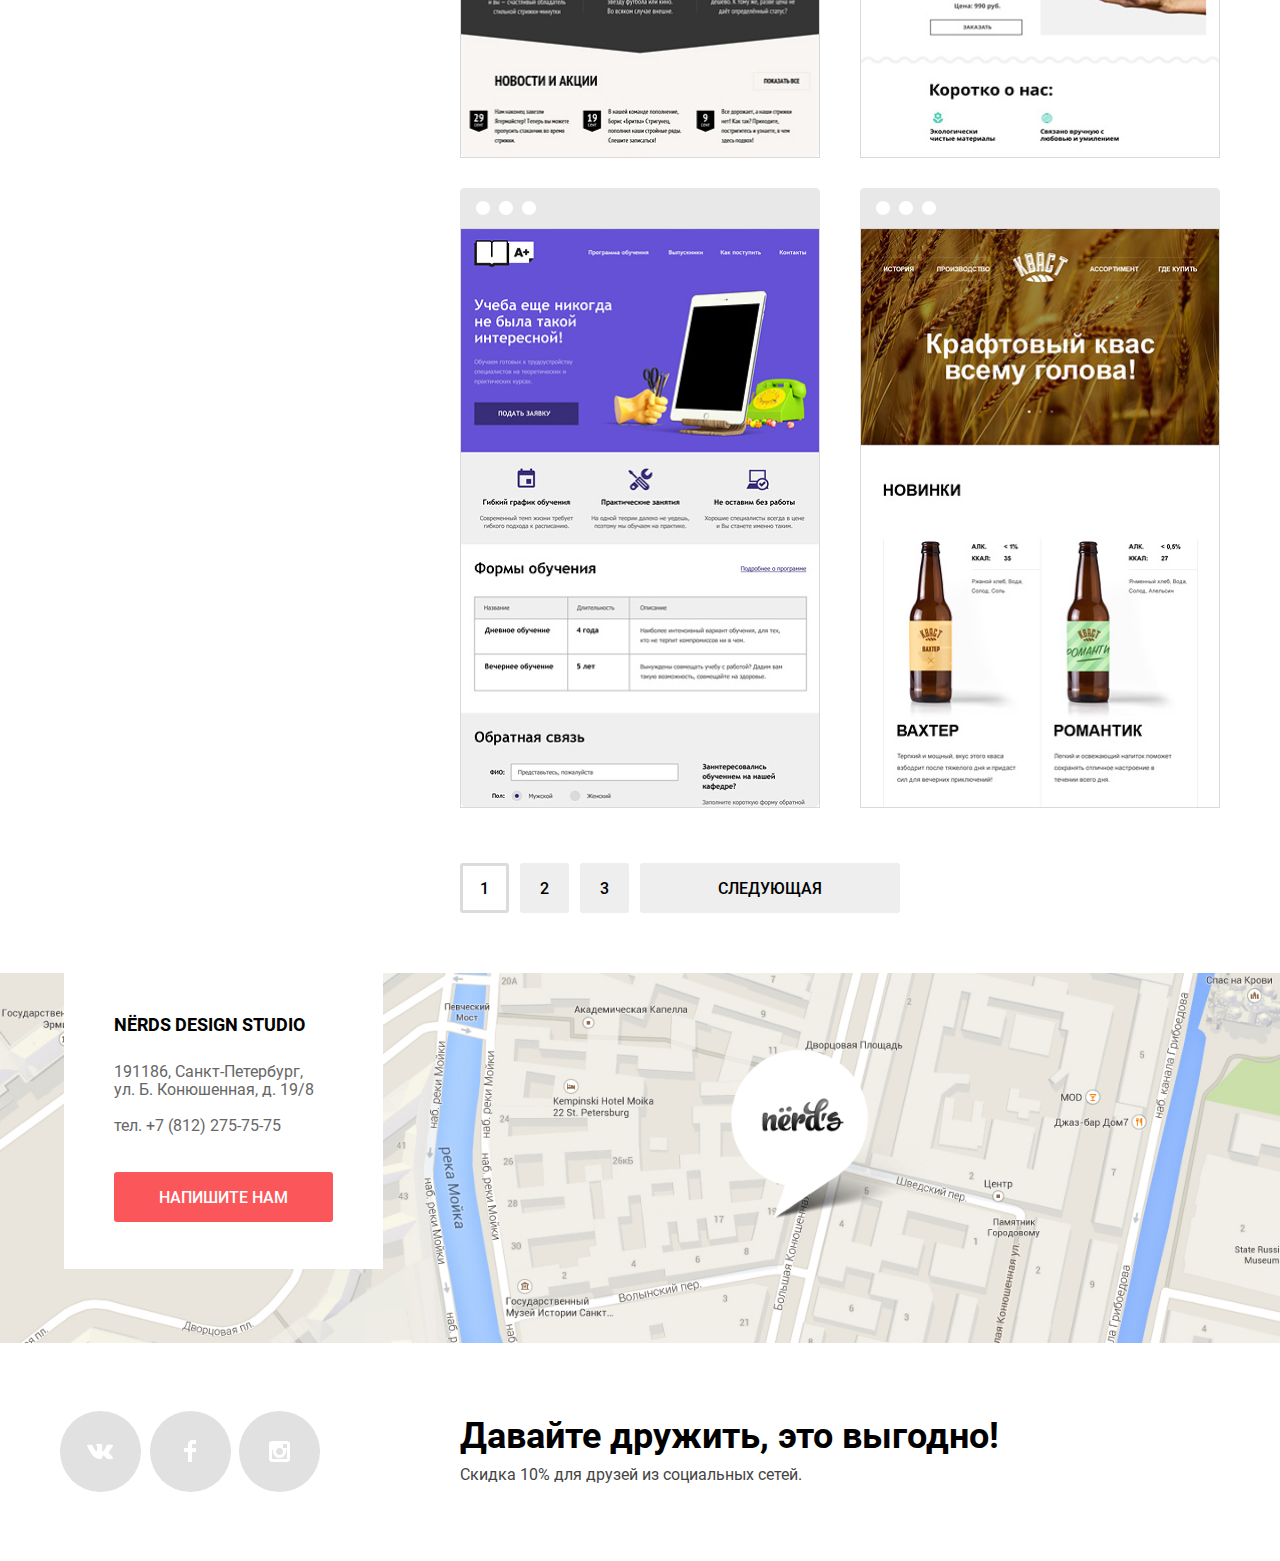
==== commit 0c3b0719: "оформил попап" ====
--- a/catalog.html
+++ b/catalog.html
@@ -41,6 +41,7 @@
       <section class="filters">
         <h2 class="visually-hidden">Фильтр товаров</h2>
         <form class="filter" method="GET" action="https://echo.htmlacademy.ru">
+          
           <fieldset class="filter-part filter-cost">
             <legend class="filter-title">Стоимость:</legend>
               <div class="range-controls">
--- a/css/style.css
+++ b/css/style.css
@@ -98,6 +98,8 @@
 img {
   max-width: 100%;
   height: auto;
+
+  vertical-align: bottom;
 }
 
 /* Main header */
@@ -184,9 +186,6 @@
   opacity: 0.3;
 }
 
-.header-logo-img {
-  vertical-align: bottom;
-}
 
 /* INDEX */
 
@@ -194,6 +193,7 @@
 
 .slider-container {
   background-color: var(--dirty-white);
+  margin-bottom: 82px;
 }
 
 .slides {
@@ -264,6 +264,7 @@
 .services-list {
   list-style: none;
   padding: 0;
+  margin: 0;
 
   display: grid;
   grid-template-columns: auto auto auto;
@@ -274,11 +275,15 @@
   font-size: 24px;
   line-height: 30px;
   font-weight: 700;
+  margin-top: 25px;
+  margin-bottom: 16px;
+  text-transform: uppercase;
 }
 
 .service-text {
   color: var(--light-black);
   width: 260px;
+  margin-bottom: 32px;
 }
 
 /* About studio */
@@ -287,35 +292,88 @@
   display: grid;
   grid-template-columns: 1fr 360px;
   column-gap: 140px;
+
+  margin-top: 121px;
+  position: relative;
+}
+
+.about-studio::before {
+  content: "";
+  position: absolute;
+  width: 1160px;
+  height: 2px;
+  background-color: var(--dirty-white);
+  top: -41px;
 }
 
 .studio-title {
   font-size: 45px;
   line-height: 1;
   font-weight: 500;
+  margin-top: 33px;
+  margin-bottom: 32px;
 }
 
 .studio-subtitle {
   color: var(--light-black);
+  margin-bottom: 40px;
 }
 
 .orders {
-  font-weight: 700;
+  text-transform: uppercase;
+  font-weight: 700;
+  margin-bottom: 23px;
+}
+
+.orders-list {
+  list-style: none;
+  padding: 0;
+  margin: 0;
+}
+
+.order-item {
+  padding-left: 36px;
+  position: relative;
+  margin-top: 24px;
+}
+
+.order-item::before {
+  content: "";
+  position: absolute;
+  width: 25px;
+  height: 2px;
+  background-color: var(--light-red);
+  left: 0;
+  top: 10px;
 }
 
 .studio-text {
   font-weight: 700;
+  margin-top: 37px;
+  margin-bottom: 31px;
+  text-transform: uppercase;
+  text-align: center;
 }
 
 .statistics-list {
-  list-style-type: none;
+  list-style: none;
+  padding: 0;
+  margin-bottom: 0;
+
+  display: flex;
+  justify-content: space-between;
+}
+
+.statistics-item {
+  margin-right: 21px;
+}
+
+.percent-number {
   font-size: 45px;
   line-height: 64px;
   font-weight: 700;
-  padding: 0;
-
-  display: grid;
-  grid-template-columns: auto auto auto;
+  margin-top: 0;
+  margin-bottom: 10px;
 }
 
 .percent {
@@ -329,13 +387,39 @@
   line-height: 18px;
   font-weight: 400;
   color: var(--light-black);
+  margin: 0;
+
 }
 
 /* Partners */
+
+.partners {
+  margin-top: 121px;
+  margin-bottom: 126px;
+  position: relative;
+}
+
+.partners::before,
+.partners::after {
+  content: "";
+  position: absolute;
+  width: 1160px;
+  height: 2px;
+  background-color: var(--dirty-white);
+}
+
+.partners::before {
+  top: -48px;
+}
+
+.partners::after {
+  bottom: -46px;
+}
 
 .partners-list {
   list-style: none;
   padding: 0;
+  margin: 0;
 
   display: flex;
   justify-content: space-between;
@@ -374,6 +458,66 @@
 .partners-logo:active {
   opacity: 0.1;
 }
+
+/* Popup */
+
+.popup {
+  width: 760px;
+  padding: 63px 100px 84px;
+  box-shadow: 0px 20px 40px rgba(0, 0, 0, 0.4);
+  background-color: var(--white);
+}
+
+.contact-form {
+  display: flex;
+  flex-wrap: wrap;
+  justify-content: space-between;
+}
+
+
+.write-us-title {
+  font-size: 45px;
+  line-height: 53px;
+  font-weight: 700;
+  margin: 0;
+  margin-bottom: 37px;
+}
+
+.popup-label {
+  line-height: 18px;
+  font-weight: 700;
+  display: block;
+}
+
+.contact-name,
+.contact-email {
+  width: 360px;
+  margin-bottom: 34px;
+}
+
+.contact-text {
+  width: 760px;
+  height: 118px;
+  margin-bottom: 47px;
+}
+
+.contact-name,
+.contact-email,
+.contact-text {
+  box-sizing: border-box;
+  font-size: 16px;
+  line-height: 18px;
+  font-weight: 400;
+  padding: 16px;
+  padding-top: 14px;
+  padding-bottom: 14px;
+  border: 2px solid #D7DCDE;
+  border-radius: 3px;
+  margin-top: 9px;
+}
+
+
+
 
 
 /* CATALOG */
@@ -865,6 +1009,10 @@
   background-color: var(--dark-yellow);
 }
 
+.service-button {
+  width: 160px;
+}
+
 /* Sliders button */
 
 .button-more {
@@ -1029,3 +1177,9 @@
 .social-link:active path {
   opacity: 0.3;
 }
+
+/* Popup button */
+
+.submit-button {
+  border: none;
+}
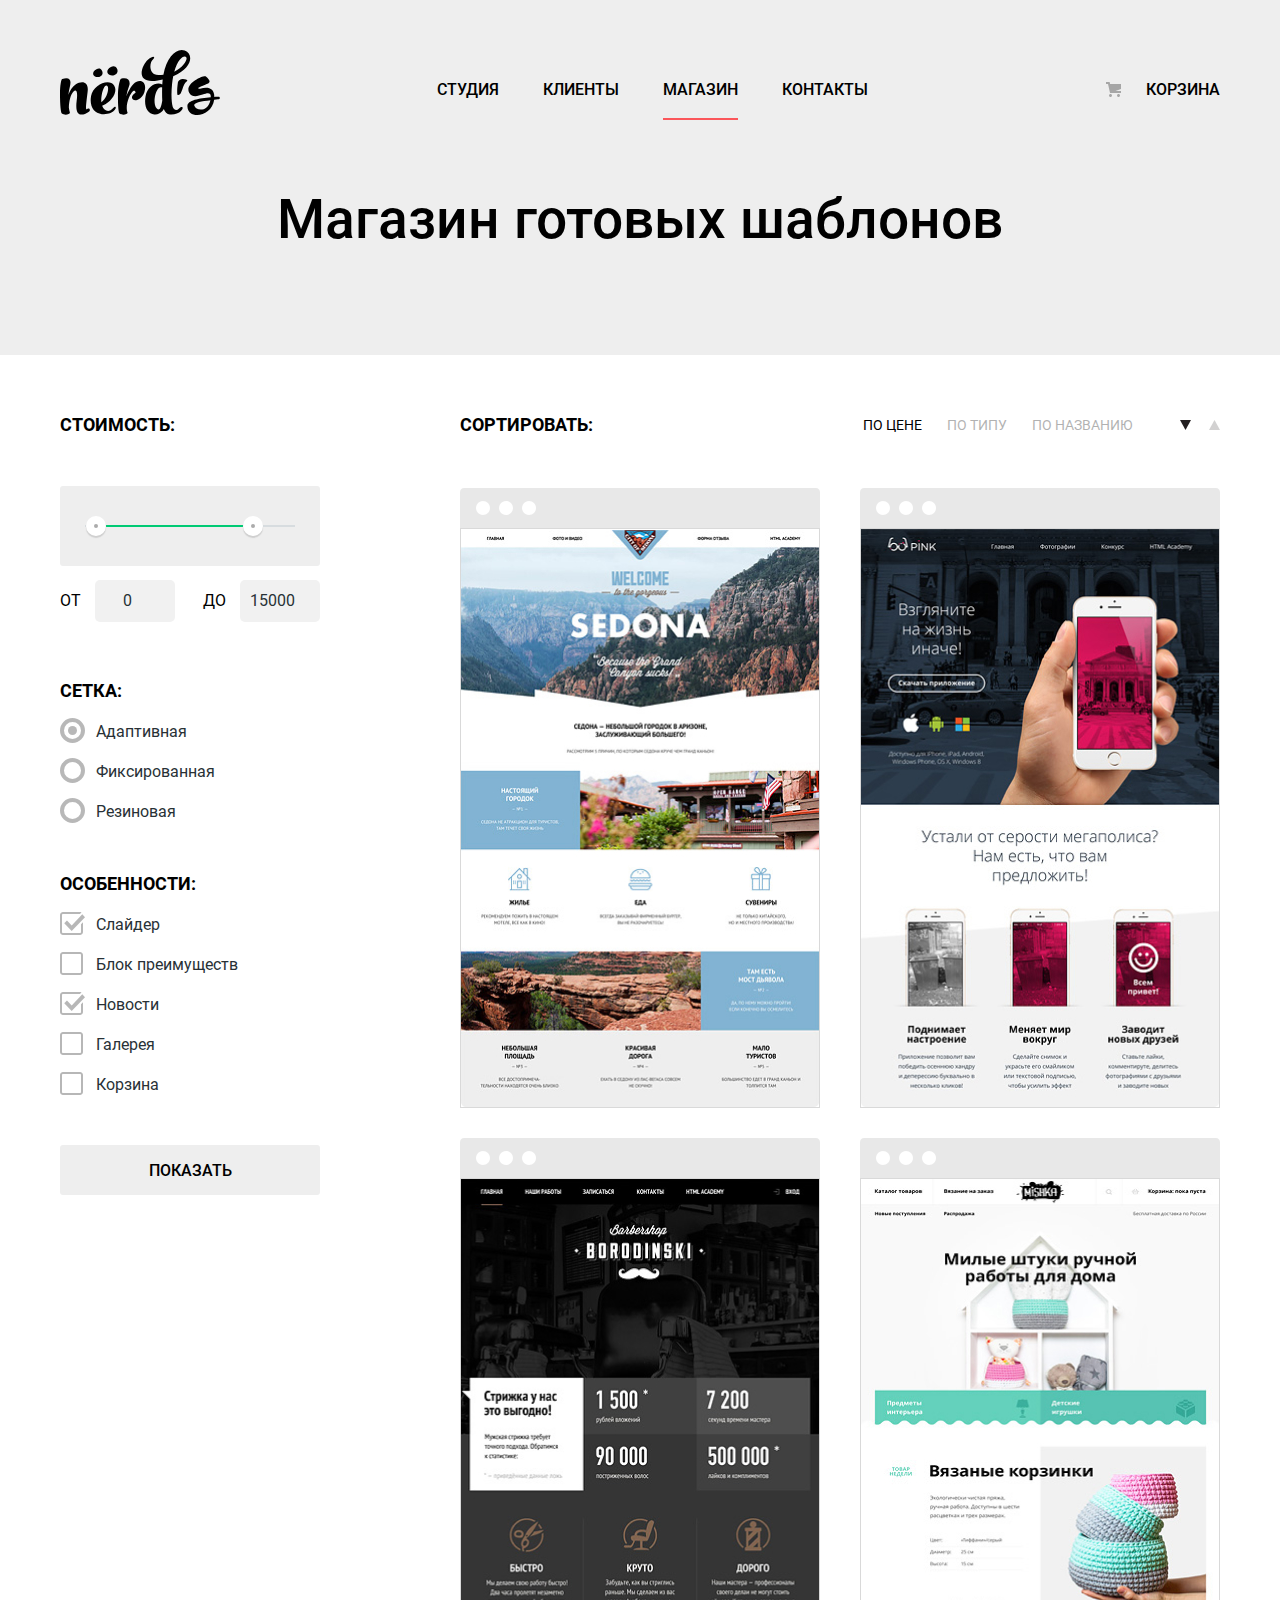
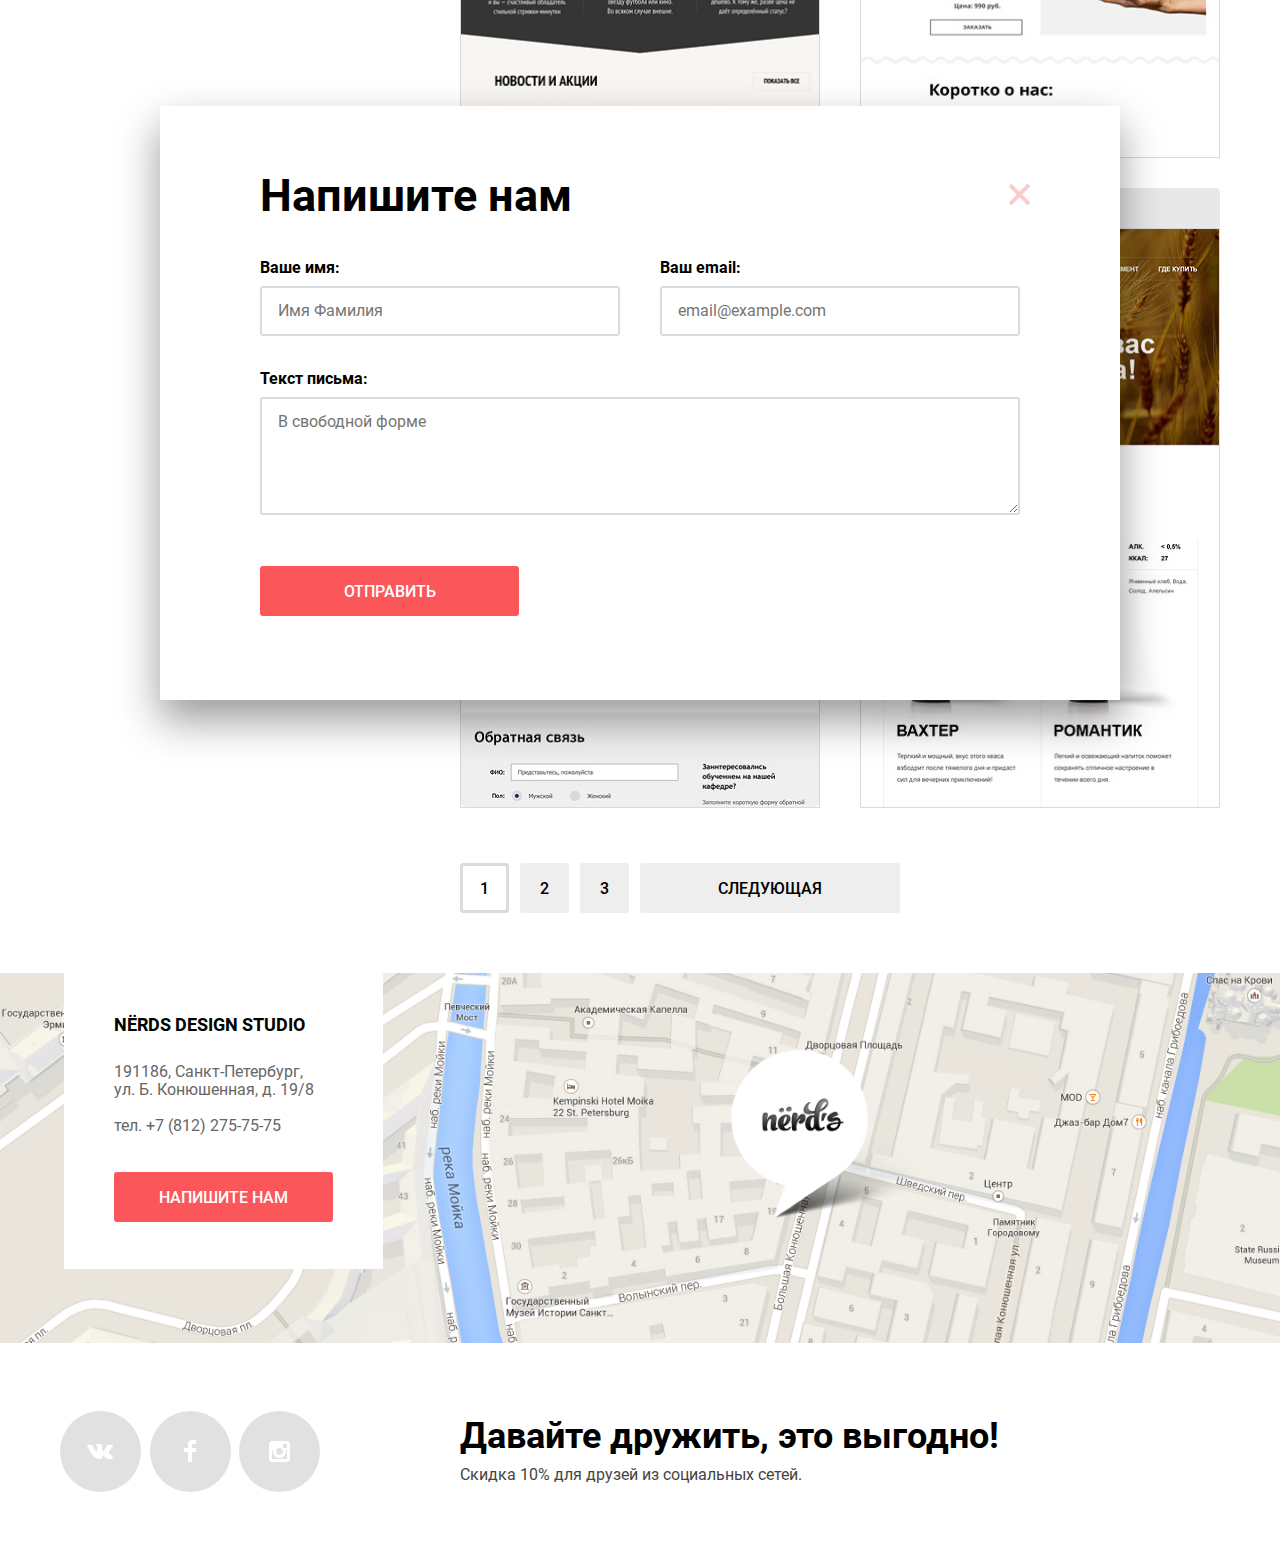
==== commit 6538871c: "доработал оформление попапа" ====
--- a/catalog.html
+++ b/catalog.html
@@ -18,7 +18,7 @@
   <header class="main-header">
     <nav class="main-navigation container">
       <a class="main-header-logo" href="index.html">
-        <img class="header-logo-img" src="img/nerds-logo.svg" width="160" height="65" alt="Логотип студии Nerd's">
+        <img class="header-logo" src="img/nerds-logo.svg" width="160" height="65" alt="Логотип студии Nerd's">
       </a>
       <ul class="menu">
         <li class="menu-item"><a class="menu-link" href="index.html">Студия</a></li>
@@ -41,7 +41,7 @@
       <section class="filters">
         <h2 class="visually-hidden">Фильтр товаров</h2>
         <form class="filter" method="GET" action="https://echo.htmlacademy.ru">
-          
+
           <fieldset class="filter-part filter-cost">
             <legend class="filter-title">Стоимость:</legend>
               <div class="range-controls">
@@ -275,6 +275,30 @@
     </section>
   </footer>
 
+  <div class="popup popup-active">
+    <h2 class="write-us-title">Напишите нам</h2>
+    <button type="button" class="close-popup"></button>
+    <form class="contact-form" method="GET" action="https://echo.htmlacademy.ru">
+
+        <label class="popup-label">
+          Ваше имя:<br>
+          <input type="text" class="contact-name" name="contact-name" placeholder="Имя Фамилия">
+        </label>
+
+        <label class="popup-label">
+          Ваш email:<br>
+          <input type="email" class="contact-email" name="contact-email" placeholder="email@example.com">
+        </label>
+
+        <label class="popup-label">
+          Текст письма:<br>
+          <textarea class="contact-text" name="contact-text" placeholder="В свободной форме"></textarea>
+        </label>
+
+      <button type="submit" class="button submit-button">Отправить</button>
+    </form>
+  </div>
+
 </body>
 
 </html>
--- a/css/style.css
+++ b/css/style.css
@@ -294,7 +294,6 @@
   column-gap: 140px;
 
   margin-top: 121px;
-  position: relative;
 }
 
 .about-studio::before {
@@ -462,10 +461,23 @@
 /* Popup */
 
 .popup {
+  display: none;
   width: 760px;
   padding: 63px 100px 84px;
   box-shadow: 0px 20px 40px rgba(0, 0, 0, 0.4);
   background-color: var(--white);
+  position: relative;
+
+  position: absolute;
+  left: 0;
+  right: 0;
+  margin-left: auto;
+  margin-right: auto;
+  top: 1706px;
+}
+
+.popup-active {
+  display: block;
 }
 
 .contact-form {
@@ -516,6 +528,18 @@
   margin-top: 9px;
 }
 
+.contact-name:hover,
+.contact-email:hover,
+.contact-text:hover {
+  border: 2px solid #B4B9BB;
+}
+
+.contact-name:focus,
+.contact-email:focus,
+.contact-text:focus {
+  border: 2px solid #000000;
+}
+
 
 
 
@@ -1182,4 +1206,27 @@
 
 .submit-button {
   border: none;
-}
+  width: 259px;
+}
+
+.close-popup {
+  width: 21px;
+  height: 21px;
+  position: absolute;
+  background-image: url("../img/close-button.svg");
+  border: none;
+  background-color: transparent;
+  top: 78px;
+  right: 90px;
+  opacity: 0.3;
+}
+
+.close-popup:hover {
+  opacity: 1;
+}
+
+.close-popup:active {
+  opacity: 0.1;
+}
+
+
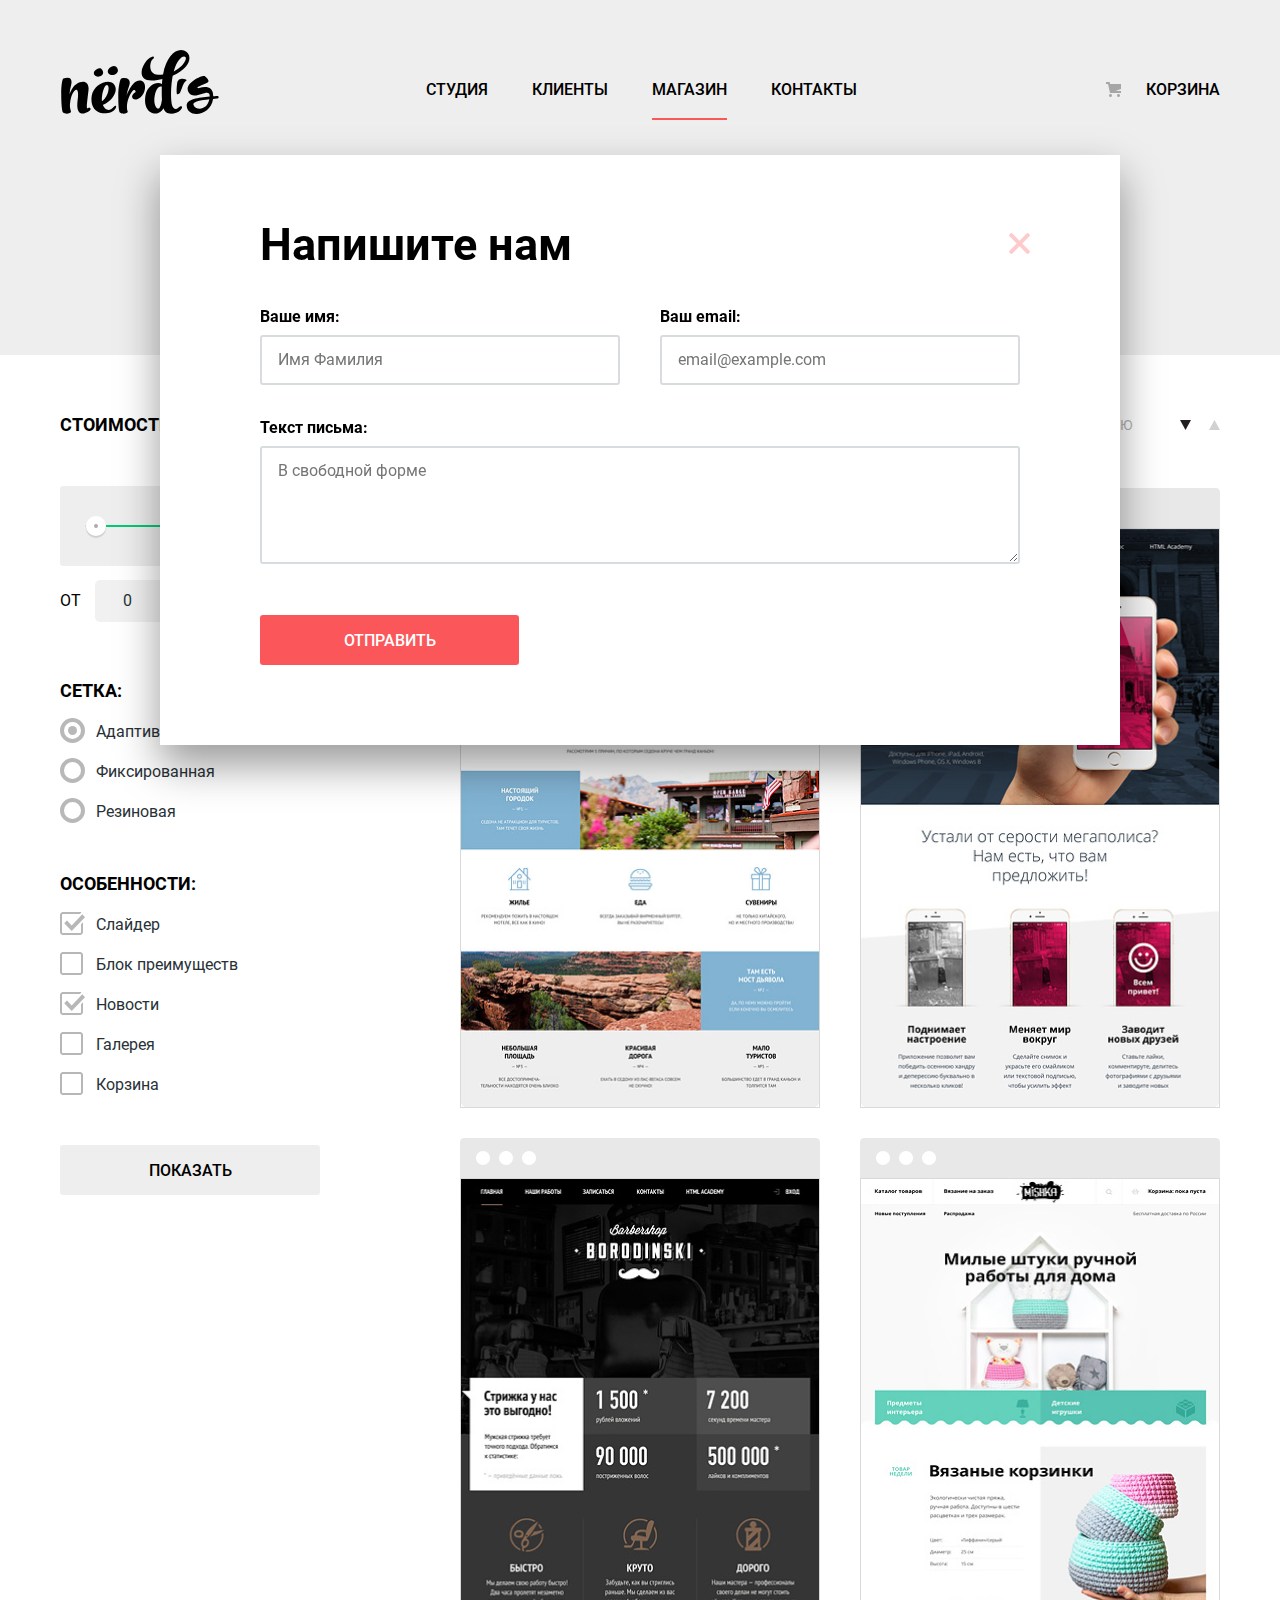
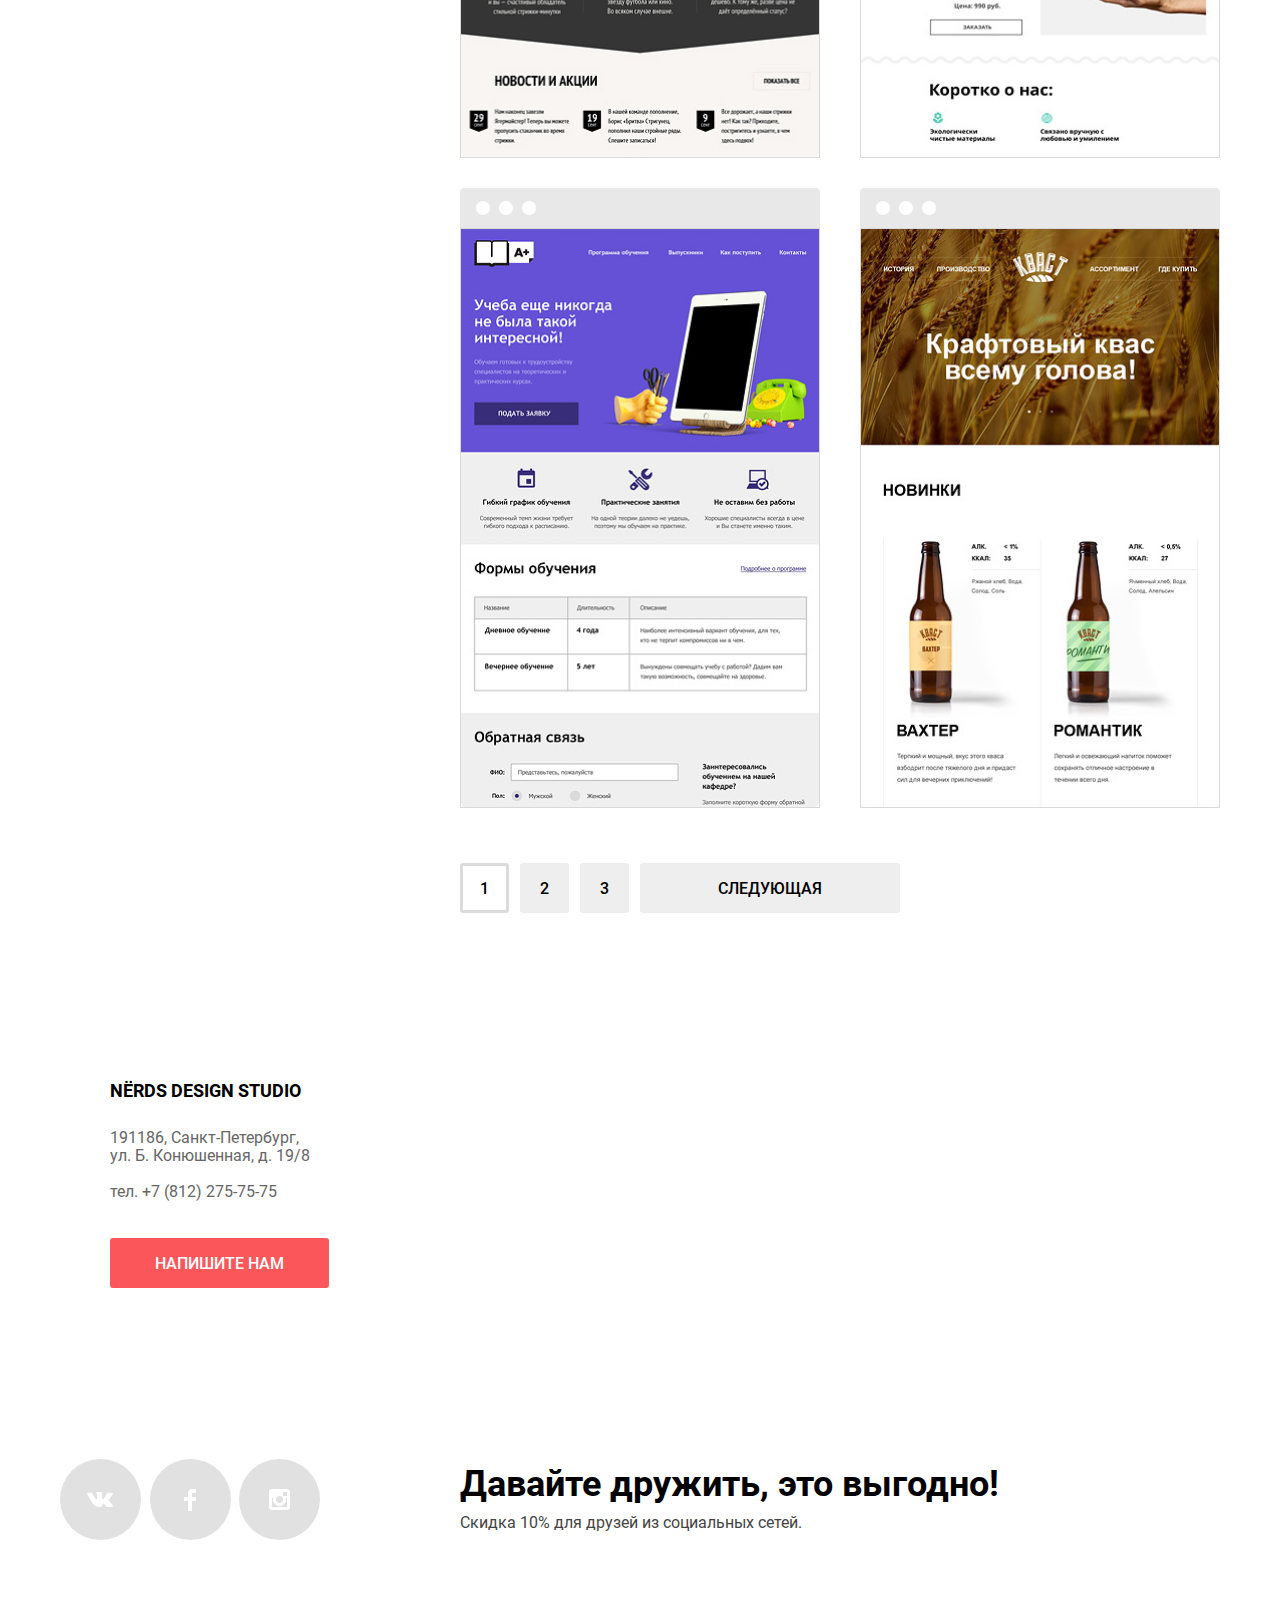
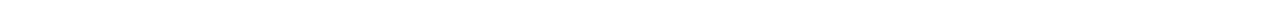
==== commit 37d683fd: "доработал верстку" ====
--- a/catalog.html
+++ b/catalog.html
@@ -18,7 +18,7 @@
   <header class="main-header">
     <nav class="main-navigation container">
       <a class="main-header-logo" href="index.html">
-        <img class="header-logo" src="img/nerds-logo.svg" width="160" height="65" alt="Логотип студии Nerd's">
+        <img class="header-logo header-logo-link" src="img/nerds-logo.svg" width="160" height="65" alt="Логотип студии Nerd's">
       </a>
       <ul class="menu">
         <li class="menu-item"><a class="menu-link" href="index.html">Студия</a></li>
@@ -104,6 +104,7 @@
               </li>
             </ul>
           </fieldset>
+
           <button type="submit" class="button filter-button">Показать</button>
         </form>
       </section>
@@ -131,7 +132,7 @@
                   <h3 class="template-title">Sedona</h3>
                 </a>
                 <p class="template-text">Информационный сайт для туристов</p>
-                <button class="button buy-button" type="button">9 900 ₽</button>
+                <button class="button buy-button" type="button">9 900 &#8381;</button>
               </div>
             </div>
           </li>
@@ -144,7 +145,7 @@
                   <h3 class="template-title">Pink App</h3>
                 </a>
                 <p class="template-text">Продуктовый лендинг приложения для iOS и Android</p>
-                <button class="button buy-button" type="button">9 900 ₽</button>
+                <button class="button buy-button" type="button">9 900 &#8381;</button>
               </div>
             </div>
           </li>
@@ -157,7 +158,7 @@
                   <h3 class="template-title">Barbershop</h3>
                 </a>
                 <p class="template-text">Сайт салона красоты. Для мужчин, да.</p>
-                <button class="button buy-button" type="button">9 900 ₽</button>
+                <button class="button buy-button" type="button">9 900 &#8381;</button>
               </div>
             </div>
           </li>
@@ -170,7 +171,7 @@
                   <h3 class="template-title">MISHKA</h3>
                 </a>
                 <p class="template-text">Интернет-магазин вязаных игрушек</p>
-                <button class="button buy-button" type="button">9 900 ₽</button>
+                <button class="button buy-button" type="button">9 900 &#8381;</button>
               </div>
             </div>
           </li>
@@ -183,7 +184,7 @@
                   <h3 class="template-title">A Plus</h3>
                 </a>
                 <p class="template-text">Лендинг курсов повышения квалификации</p>
-                <button class="button buy-button" type="button">9 900 ₽</button>
+                <button class="button buy-button" type="button">9 900 &#8381;</button>
               </div>
             </div>
           </li>
@@ -196,7 +197,7 @@
                   <h3 class="template-title">КВАСТ</h3>
                 </a>
                 <p class="template-text">Промо-сайт производителя крафтового кваса</p>
-                <button class="button buy-button" type="button">9 900 ₽</button>
+                <button class="button buy-button" type="button">9 900 &#8381;</button>
               </div>
             </div>
           </li>
@@ -222,15 +223,17 @@
 
     <section class="map">
       <h2 class="visually-hidden">Как до нас добраться</h2>
-      <img class="map-image" src="img/map.jpg" alt="Карта">
-      <div class="map-info">
-        <p class="map-info-title">NЁRDS DESIGN STUDIO</p>
-        <p class="map-info-subtitle">191186, Санкт-Петербург, <br>
-          ул. Б. Конюшенная, д. 19/8<br>
-          <br>
-          <a href="+78122757575" class="contact-phone">тел. +7 (812) 275-75-75</a>
-        </p>
-        <a href="" class="button button-write-us">Напишите нам</a>
+      <iframe src="https://www.google.com/maps/embed?pb=!1m18!1m12!1m3!1d1998.603787253322!2d30.32085871613651!3d59.938716481876234!2m3!1f0!2f0!3f0!3m2!1i1024!2i768!4f13.1!3m3!1m2!1s0x4696310fca145cc1%3A0x42b32648d8238007!2z0JHQvtC70YzRiNCw0Y8g0JrQvtC90Y7RiNC10L3QvdCw0Y8g0YPQuy4sIDE5LzgsINCh0LDQvdC60YIt0J_QtdGC0LXRgNCx0YPRgNCzLCDQoNC-0YHRgdC40Y8sIDE5MTE4Ng!5e0!3m2!1sru!2sby!4v1614968633894!5m2!1sru!2sby" width="100%" height="416px" style="border:0;" allowfullscreen="" loading="lazy"></iframe>
+      <div class="container-map-info">
+        <div class="map-info">
+          <p class="map-info-title">NЁRDS DESIGN STUDIO</p>
+          <p class="map-info-subtitle">191186, Санкт-Петербург, <br>
+            ул. Б. Конюшенная, д. 19/8<br>
+            <br>
+            <a href="tel:+78122757575" class="contact-phone">тел. +7 (812) 275-75-75</a>
+          </p>
+          <a href="" class="button button-write-us">Напишите нам</a>
+        </div>
       </div>
     </section>
   </main>
@@ -276,24 +279,24 @@
   </footer>
 
   <div class="popup popup-active">
-    <h2 class="write-us-title">Напишите нам</h2>
-    <button type="button" class="close-popup"></button>
+    <h2 class="popup-title">Напишите нам</h2>
+    <button type="button" class="close-popup" aria-label="Закрыть"></button>
     <form class="contact-form" method="GET" action="https://echo.htmlacademy.ru">
 
-        <label class="popup-label">
-          Ваше имя:<br>
-          <input type="text" class="contact-name" name="contact-name" placeholder="Имя Фамилия">
-        </label>
-
-        <label class="popup-label">
-          Ваш email:<br>
-          <input type="email" class="contact-email" name="contact-email" placeholder="email@example.com">
-        </label>
-
-        <label class="popup-label">
-          Текст письма:<br>
-          <textarea class="contact-text" name="contact-text" placeholder="В свободной форме"></textarea>
-        </label>
+      <label class="popup-label">
+        Ваше имя:<br>
+        <input type="text" class="contact-name" name="contact-name" placeholder="Имя Фамилия">
+      </label>
+
+      <label class="popup-label">
+        Ваш email:<br>
+        <input type="email" class="contact-email" name="contact-email" placeholder="email@example.com">
+      </label>
+
+      <label class="popup-label">
+        Текст письма:<br>
+        <textarea class="contact-text" name="contact-text" placeholder="В свободной форме"></textarea>
+      </label>
 
       <button type="submit" class="button submit-button">Отправить</button>
     </form>
--- a/css/style.css
+++ b/css/style.css
@@ -99,7 +99,7 @@
   max-width: 100%;
   height: auto;
 
-  vertical-align: bottom;
+  vertical-align: top;
 }
 
 /* Main header */
@@ -127,6 +127,7 @@
   padding: 0;
 
   margin-top: 13px;
+  margin-right: 22px;
 
   display: flex;
   flex-wrap: wrap;
@@ -178,12 +179,17 @@
   border-bottom: 2px solid var(--light-red);
 }
 
-.header-logo:hover {
+.header-logo-link:hover {
   opacity: 0.7;
 }
 
-.header-logo:active {
+.header-logo-link:active {
   opacity: 0.3;
+}
+
+.header-logo {
+  width: 160px;
+  height: 65px;
 }
 
 
@@ -235,7 +241,7 @@
 }
 
 .slider-item {
-  background-position: top right;
+  background-position: center right;
   background-repeat: no-repeat;
 }
 
@@ -272,6 +278,7 @@
 }
 
 .service-title {
+  width: 300px;
   font-size: 24px;
   line-height: 30px;
   font-weight: 700;
@@ -286,6 +293,12 @@
   margin-bottom: 32px;
 }
 
+.services-illustration {
+  width: 300px;
+  height: 146px;
+  object-fit: contain;
+}
+
 /* About studio */
 
 .about-studio {
@@ -294,6 +307,7 @@
   column-gap: 140px;
 
   margin-top: 121px;
+  position: relative;
 }
 
 .about-studio::before {
@@ -367,6 +381,11 @@
   margin-right: 21px;
 }
 
+.nerds-illustration {
+  width: 360px;
+  height: 208px;
+}
+
 .percent-number {
   font-size: 45px;
   line-height: 64px;
@@ -387,8 +406,8 @@
   font-weight: 400;
   color: var(--light-black);
   margin: 0;
-
-}
+}
+
 
 /* Partners */
 
@@ -458,22 +477,442 @@
   opacity: 0.1;
 }
 
+
+
+/* CATALOG */
+
+.basic-content {
+  display: grid;
+  grid-template-columns: 260px 1fr;
+  grid-template-rows:
+    auto
+    1fr;
+  column-gap: 140px;
+  margin-bottom: 49px;
+}
+
+/* Main title */
+
+.title-bar {
+  background-color: var(--dirty-white);
+  margin-bottom: 55px;
+}
+
+.page-title {
+  font-size: 55px;
+  line-height: 1;
+  font-weight: 500;
+  text-align: center;
+  padding-top: 72px;
+  padding-bottom: 108px;
+}
+
+/* Filters */
+
+.filters {
+  grid-row: 1 / -1;
+}
+
+.price {
+  background-color: var(--dirty-white);
+  border: none;
+}
+
+.filter-title {
+  font-size: 18px;
+  line-height: 30px;
+  font-weight: 700;
+  text-transform: uppercase;
+  margin-bottom: 16px;
+}
+
+.filter-list {
+  list-style: none;
+  line-height: 20px;
+  color: var(--light-black);
+  padding: 0;
+  margin: 0;
+}
+
+.filter-part {
+  border: none;
+  padding: 0;
+  margin: 0;
+}
+
+.filter-cost {
+  margin-bottom: 54px;
+}
+
+.filter-radio {
+  padding-bottom: 27px;
+}
+
+.filter-checkbox {
+  padding-bottom: 30px;
+}
+
+.filter-item {
+  margin-bottom: 20px;
+  margin-left: 36px;
+}
+
+.filter-list label {
+  position: relative;
+}
+
+
+/* Range */
+
+.range-controls {
+  background-color: var(--dirty-white);
+  border-radius: 3px;
+  height: 41px;
+  padding-top: 39px;
+  position: relative;
+  margin-bottom: 14px;
+  margin-top: 30px;
+}
+
+.scale {
+  height: 2px;
+  width: 210px;
+  background-color: #D7DCDF;
+  margin: 0 auto;
+
+  position: relative;
+}
+
+.bar {
+  background-color: #00CA74;
+  height: 2px;
+}
+
+.toggle {
+  width: 4px;
+  height: 4px;
+  padding: 0;
+  border: 8px solid #ffffff;
+  background-color: #ababab;
+  border-radius: 50%;
+  box-shadow: 0 2px 1px 0 #cfcfcf;
+  position: absolute;
+  top: -9px;
+  cursor: pointer;
+
+  transform: translateX(-50%);
+}
+
+.price-controls {
+  display: flex;
+  justify-content: space-between;
+}
+
+.min-price,
+.max-price {
+  line-height: 22px;
+  text-transform: uppercase;
+}
+
+.price-controls input {
+  font: inherit;
+  width: 60px;
+  padding: 10px;
+  margin-left: 10px;
+  text-align: center;
+  color: #283136;
+  border: none;
+  border-radius: 5px;
+  background: #f1f1f1;
+}
+
+/* radiobox */
+
+.filter-input-radio + label::before {
+  content: "";
+  position: absolute;
+  left: -36px;
+  top: -4px;
+  width: 17px;
+  height: 17px;
+  border: 4px solid var(--extra-light-gray);
+  border-radius: 50%;
+  opacity: 0.4;
+}
+
+.filter-input-radio:hover + label::before {
+  opacity: 1;
+}
+
+.filter-input-radio:checked + label::after {
+  content: "";
+  position: absolute;
+  left: -28px;
+  top: 4px;
+  width: 9px;
+  height: 9px;
+  background-color: var(--extra-light-gray);
+  border-radius: 50%;
+  opacity: 0.4;
+}
+
+.filter-input-radio:checked:hover + label::after {
+  opacity: 1;
+}
+
+/* checkbox */
+
+.filter-input-checkbox + label::before {
+  content: "";
+  position: absolute;
+  left: -36px;
+  top: -3px;
+  width: 23px;
+  height: 23px;
+  background-image: url("../img/checkbox/checkbox-off.svg");
+  background-repeat: no-repeat;
+  background-position: 0 0;
+  opacity: 0.4;
+}
+
+.filter-input-checkbox:hover + label::before {
+  opacity: 1;
+}
+
+.filter-input-checkbox:checked + label::before {
+  content: "";
+  position: absolute;
+  left: -36px;
+  top: -3px;
+  width: 23px;
+  height: 23px;
+  background-image: url("../img/checkbox/checkbox-on.svg");
+  background-repeat: no-repeat;
+  background-position: 0 0;
+  opacity: 0.4;
+}
+
+.filter-input-checkbox:checked + label::after {
+  content: "";
+  position: absolute;
+  left: -32px;
+  top: -1px;
+  width: 23px;
+  height: 23px;
+  background-image: url("../img/checkbox/check.svg");
+  background-repeat: no-repeat;
+  background-position: 0 0;
+  opacity: 0.4;
+}
+
+.filter-input-checkbox:checked:hover + label::before,
+.filter-input-checkbox:checked:hover + label::after {
+  opacity: 1;
+}
+
+/* Sort */
+
+.sort {
+  display: flex;
+  justify-content: space-between;
+
+  margin-bottom: 48px;
+}
+
+.sort-text {
+  font-size: 18px;
+  line-height: 30px;
+  font-weight: 700;
+  text-transform: uppercase;
+  margin: 0;
+}
+
+.sort-buttons {
+  display: flex;
+  align-items: center;
+}
+
+/* Templates */
+
+.template-list {
+  list-style: none;
+  margin: 0;
+  padding: 0;
+  margin-bottom: 25px;
+
+  display: flex;
+  flex-wrap: wrap;
+  justify-content: space-between;
+}
+
+.template-item {
+  width: 360px;
+  margin-top: 40px;
+  margin-bottom: 30px;
+  position: relative;
+}
+
+.template-item::before {
+  content: "";
+  position: absolute;
+  top: -40px;
+  width: 360px;
+  height: 40px;
+  background-image: url("../img/template/browser.svg");
+  opacity: 0.12;
+}
+
+.template-title {
+  font-size: 18px;
+  line-height: 30px;
+  font-weight: 700;
+  text-transform: uppercase;
+  margin: 26px 0 12px;
+  display: inline-block;
+}
+
+.template-text {
+  line-height: 18px;
+  color: var(--light-gray);
+  margin: 0 auto 32px;
+  width: 255px;
+}
+
+.template-description {
+  background-color: var(--dirty-white);
+  width: 360px;
+  height: 231px;
+  position: absolute;
+  bottom: -1px;
+  left: -1px;
+  display: none;
+}
+
+.template-item:hover .template-description {
+  display: block;
+}
+
+.template-item:hover.template-item::before {
+  opacity: 1;
+}
+
+.template-item:hover .template {
+  filter: drop-shadow(0px 6px 15px rgba(0, 0, 0, 0.25));
+}
+
+.template-substrate {
+  width: 360px;
+  height: 580px;
+  background-color: #F2F2F2;
+  text-align: center;
+  border: 1px solid rgba(0, 0, 0, 0.1);
+  box-sizing: border-box;
+  position: relative;
+}
+
+.template {
+  width: 358px;
+  height: 578px;
+  object-fit: contain;
+  background-color: var(--white);
+}
+
+.template-link {
+  color: var(--black);
+}
+
+.template-link:hover {
+  color: var(--light-red);
+}
+
+.template-link:active {
+  color: var(--black);
+  opacity: 0.3;
+}
+
+/* Pagination */
+
+.pagination-list {
+  display: flex;
+  flex-wrap: wrap;
+  list-style: none;
+  padding: 0;
+  margin: 0;
+}
+
+/* OTHER */
+
+/* map */
+
+.map {
+  position: relative;
+}
+
+.map-info-title {
+  font-size: 18px;
+  line-height: 30px;
+  font-weight: 700;
+  margin: 0 0 23px;
+}
+
+.map-info-subtitle {
+  line-height: 18px;
+  color: var(--light-gray);
+  margin: 0 0 37px;
+}
+
+.contact-phone {
+  color: inherit;
+}
+
+.container-map-info {
+  width: 1160px;
+  height: 416px;
+  position: absolute;
+  left: 0;
+  right: 0;
+  top: 0;
+  margin: 0 auto;
+  padding: 0 10px;
+}
+
+.map-info {
+  width: 319px;
+  padding: 49px 50px 47px;
+  box-sizing: border-box;
+  background-color: var(--white);
+
+  position: absolute;
+  left: 10px;
+  top: 54px;
+}
+
+.button-write-us {
+  width: 100%;
+}
+
+.map-image {
+  width: 100%;
+}
+
+
 /* Popup */
 
 .popup {
   display: none;
   width: 760px;
+  height: 443px;
   padding: 63px 100px 84px;
   box-shadow: 0px 20px 40px rgba(0, 0, 0, 0.4);
   background-color: var(--white);
-  position: relative;
-
-  position: absolute;
+
+  position: fixed;
   left: 0;
   right: 0;
-  margin-left: auto;
-  margin-right: auto;
-  top: 1706px;
+  top: 0;
+  bottom: 0;
+  margin: auto;
+
 }
 
 .popup-active {
@@ -486,8 +925,7 @@
   justify-content: space-between;
 }
 
-
-.write-us-title {
+.popup-title {
   font-size: 45px;
   line-height: 53px;
   font-weight: 700;
@@ -526,424 +964,30 @@
   border: 2px solid #D7DCDE;
   border-radius: 3px;
   margin-top: 9px;
+  color: rgba(68, 68, 68, 0.5);
 }
 
 .contact-name:hover,
 .contact-email:hover,
 .contact-text:hover {
   border: 2px solid #B4B9BB;
+  color: rgba(68, 68, 68, 0.5);
 }
 
 .contact-name:focus,
 .contact-email:focus,
 .contact-text:focus {
   border: 2px solid #000000;
-}
-
-
-
-
-
-/* CATALOG */
-
-.basic-content {
-  display: grid;
-  grid-template-columns: 260px 1fr;
-  grid-template-rows:
-    auto
-    auto;
-  column-gap: 140px;
-  margin-bottom: 60px;
-}
-
-/* Main title */
-
-.title-bar {
-  background-color: var(--dirty-white);
-  margin-bottom: 55px;
-}
-
-.page-title {
-  font-size: 55px;
-  line-height: 1;
-  font-weight: 500;
-  text-align: center;
-  padding-top: 72px;
-  padding-bottom: 108px;
-}
-
-/* Filters */
-
-.filters {
-  grid-row: 1 / -1;
-}
-
-.price {
-  background-color: var(--dirty-white);
-  border: none;
-}
-
-.filter-title {
-  font-size: 18px;
-  line-height: 30px;
-  font-weight: 700;
-  text-transform: uppercase;
-  margin-bottom: 16px;
-}
-
-.filter-list {
-  list-style: none;
-  line-height: 20px;
-  color: var(--light-black);
-  padding: 0;
-  margin: 0;
-}
-
-.filter-part {
-  border: none;
-  padding: 0;
-  margin: 0;
-}
-
-.filter-cost {
-  margin-bottom: 54px;
-}
-
-.filter-radio {
-  padding-bottom: 27px;
-}
-
-.filter-checkbox {
-  padding-bottom: 30px;
-}
-
-.filter-item {
-  margin-bottom: 20px;
-  margin-left: 36px;
-}
-
-.filter-list label {
-  position: relative;
-}
-
-
-/* Range */
-
-.range-controls {
-  background-color: var(--dirty-white);
-  border-radius: 3px;
-  height: 41px;
-  padding-top: 39px;
-  position: relative;
-  margin-bottom: 14px;
-  margin-top: 30px;
-}
-
-.scale {
-  height: 2px;
-  width: 210px;
-  background-color: #D7DCDF;
-  margin: 0 auto;
-
-  position: relative;
-}
-
-.bar {
-  background-color: #00CA74;
-  height: 2px;
-}
-
-.toggle {
-  width: 4px;
-  height: 4px;
-  padding: 0;
-  border: 8px solid #ffffff;
-  background-color: #ababab;
-  border-radius: 50%;
-  box-shadow: 0 2px 1px 0 #cfcfcf;
-  position: absolute;
-  top: -9px;
-  cursor: pointer;
-
-  transform: translateX(-50%);
-}
-
-.price-controls {
-  display: flex;
-  justify-content: space-between;
-}
-
-.min-price,
-.max-price {
-  line-height: 22px;
-  text-transform: uppercase;
-}
-
-.price-controls input {
-  font-family: inherit;
-  font-size: inherit;
-  line-height: inherit;
-  font-weight: inherit;
-  width: 60px;
-  padding: 10px;
-  margin-left: 10px;
-  text-align: center;
-  color: #283136;
-  border: none;
-  border-radius: 5px;
-  background: #f1f1f1;
-}
-
-/* radiobox */
-
-.filter-input-radio + label::before {
-  content: "";
-  position: absolute;
-  left: -36px;
-  top: -4px;
-  width: 17px;
-  height: 17px;
-  border: 4px solid var(--extra-light-gray);
-  border-radius: 50%;
-  opacity: 0.4;
-}
-
-.filter-input-radio:hover + label::before {
-  opacity: 1;
-}
-
-.filter-input-radio:checked + label::after {
-  content: "";
-  position: absolute;
-  left: -28px;
-  top: 4px;
-  width: 9px;
-  height: 9px;
-  background-color: var(--extra-light-gray);
-  border-radius: 50%;
-  opacity: 0.4;
-}
-
-.filter-input-radio:checked:hover + label::after {
-  opacity: 1;
-}
-
-/* checkbox */
-
-.filter-input-checkbox + label::before {
-  content: "";
-  position: absolute;
-  left: -36px;
-  top: -3px;
-  width: 23px;
-  height: 23px;
-  background-image: url("../img/checkbox/checkbox-off.svg");
-  background-repeat: no-repeat;
-  background-position: 0 0;
-  opacity: 0.4;
-}
-
-.filter-input-checkbox:hover + label::before {
-  opacity: 1;
-}
-
-.filter-input-checkbox:checked + label::before {
-  content: "";
-  position: absolute;
-  left: -36px;
-  top: -3px;
-  width: 23px;
-  height: 23px;
-  background-image: url("../img/checkbox/checkbox-on.svg");
-  background-repeat: no-repeat;
-  background-position: 0 0;
-  opacity: 0.4;
-}
-
-.filter-input-checkbox:checked + label::after {
-  content: "";
-  position: absolute;
-  left: -32px;
-  top: -1px;
-  width: 23px;
-  height: 23px;
-  background-image: url("../img/checkbox/check.svg");
-  background-repeat: no-repeat;
-  background-position: 0 0;
-  opacity: 0.4;
-}
-
-.filter-input-checkbox:checked:hover + label::before,
-.filter-input-checkbox:checked:hover + label::after {
-  opacity: 1;
-}
-
-/* Sort */
-
-.sort {
-  display: flex;
-  justify-content: space-between;
-
-  margin-bottom: 48px;
-}
-
-.sort-text {
-  font-size: 18px;
-  line-height: 30px;
-  font-weight: 700;
-  text-transform: uppercase;
-  margin: 0;
-}
-
-.sort-buttons {
-  display: flex;
-  align-items: center;
-}
-
-/* Templates */
-
-.template-list {
-  list-style: none;
-  margin: 0;
-  padding: 0;
-  margin-bottom: 25px;
-
-  display: flex;
-  flex-wrap: wrap;
-  justify-content: space-between;
-}
-
-.template-item {
-  width: 360px;
-  margin-top: 40px;
-  margin-bottom: 30px;
-  position: relative;
-}
-
-.template-item::before {
-  content: "";
-  position: absolute;
-  top: -40px;
-  width: 360px;
-  height: 40px;
-  background-image: url("../img/template/browser.svg");
-  opacity: 0.12;
-}
-
-.template-title {
-  font-size: 18px;
-  line-height: 30px;
-  font-weight: 700;
-  text-transform: uppercase;
-  margin: 26px 0 12px;
-  display: inline-block;
-}
-
-.template-text {
-  line-height: 18px;
-  color: var(--light-gray);
-  margin: 0 auto 32px;
-  width: 255px;
-}
-
-.template-description {
-  background-color: var(--dirty-white);
-  width: 360px;
-  height: 231px;
-  position: absolute;
-  bottom: -1px;
-  left: -1px;
-  display: none;
-}
-
-.template-item:hover .template-description {
-  display: block;
-}
-
-.template-item:hover.template-item::before {
-  opacity: 1;
-}
-
-.template-item:hover .template {
-  filter: drop-shadow(0px 6px 15px rgba(0, 0, 0, 0.25));
-}
-
-.template-substrate {
-  width: 360px;
-  height: 580px;
-  background-color: #F2F2F2;
-  text-align: center;
-  border: 1px solid rgba(0, 0, 0, 0.1);
-  box-sizing: border-box;
-  position: relative;
-}
-
-.template-link {
-  color: var(--black);
-}
-
-.template-link:hover {
-  color: var(--light-red);
-}
-
-.template-link:active {
-  color: var(--black);
-  opacity: 0.3;
-}
-
-/* Pagination */
-
-.pagination-list {
-  display: flex;
-  flex-wrap: wrap;
-  list-style: none;
-  padding: 0;
-  margin: 0;
-}
-
-/* OTHER */
-
-/* map */
-
-.map {
-  position: relative;
-}
-
-.map-info-title {
-  font-size: 18px;
-  line-height: 30px;
-  font-weight: 700;
-  margin: 0 0 23px;
-}
-
-.map-info-subtitle {
-  line-height: 18px;
-  color: var(--light-gray);
-  margin: 0 0 37px;
-}
-
-.contact-phone {
-  color: inherit;
-}
-
-.map-info {
-  width: 319px;
-  padding: 49px 50px 47px;
-  box-sizing: border-box;
-  background-color: var(--white);
-
-  position: absolute;
-  bottom: 20%;
-  left: 5%;
-}
-
-.button-write-us {
-  width: 100%;
-}
-
-.map-image {
-  width: 100%;
-}
+  color: rgba(68, 68, 68, 1);;
+}
+
+.contact-name:invalid:not(:placeholder-shown),
+.contact-email:invalid:not(:placeholder-shown),
+.contact-text:invalid:not(:placeholder-shown) {
+  border-color: var(--red);
+  color: var(--red);
+}
+
 
 /* Main footer */
 
@@ -957,6 +1001,7 @@
   list-style: none;
   padding: 0;
   margin: 68px 0;
+  margin-top: 63px;
 
   display: flex;
   flex-wrap: wrap;
@@ -965,6 +1010,7 @@
 
 .discount {
   margin: 75px 0;
+  margin-top: 70px;
 }
 
 .discount-title {
@@ -1115,14 +1161,15 @@
 }
 
 .sort-button-more {
-  background-image: url("../img/icon-down-dir.svg");
+  background-image: url("../img/icon-up-down-dir.svg");
   background-position: 0 0;
   margin-right: 18px;
 }
 
 .sort-button-less {
-  background-image: url("../img/icon-up-dir.svg");
+  background-image: url("../img/icon-up-down-dir.svg");
   background-position: 0 0;
+  transform: rotate(180deg);
 }
 
 .sort-button:hover {
@@ -1154,6 +1201,7 @@
 
 .pagination-button {
   margin-right: 11px;
+  margin-bottom: 11px;
   background-color: var(--dirty-white);
   color: var(--black);
 }
@@ -1214,6 +1262,8 @@
   height: 21px;
   position: absolute;
   background-image: url("../img/close-button.svg");
+  background-position: center;
+  background-repeat: no-repeat;
   border: none;
   background-color: transparent;
   top: 78px;
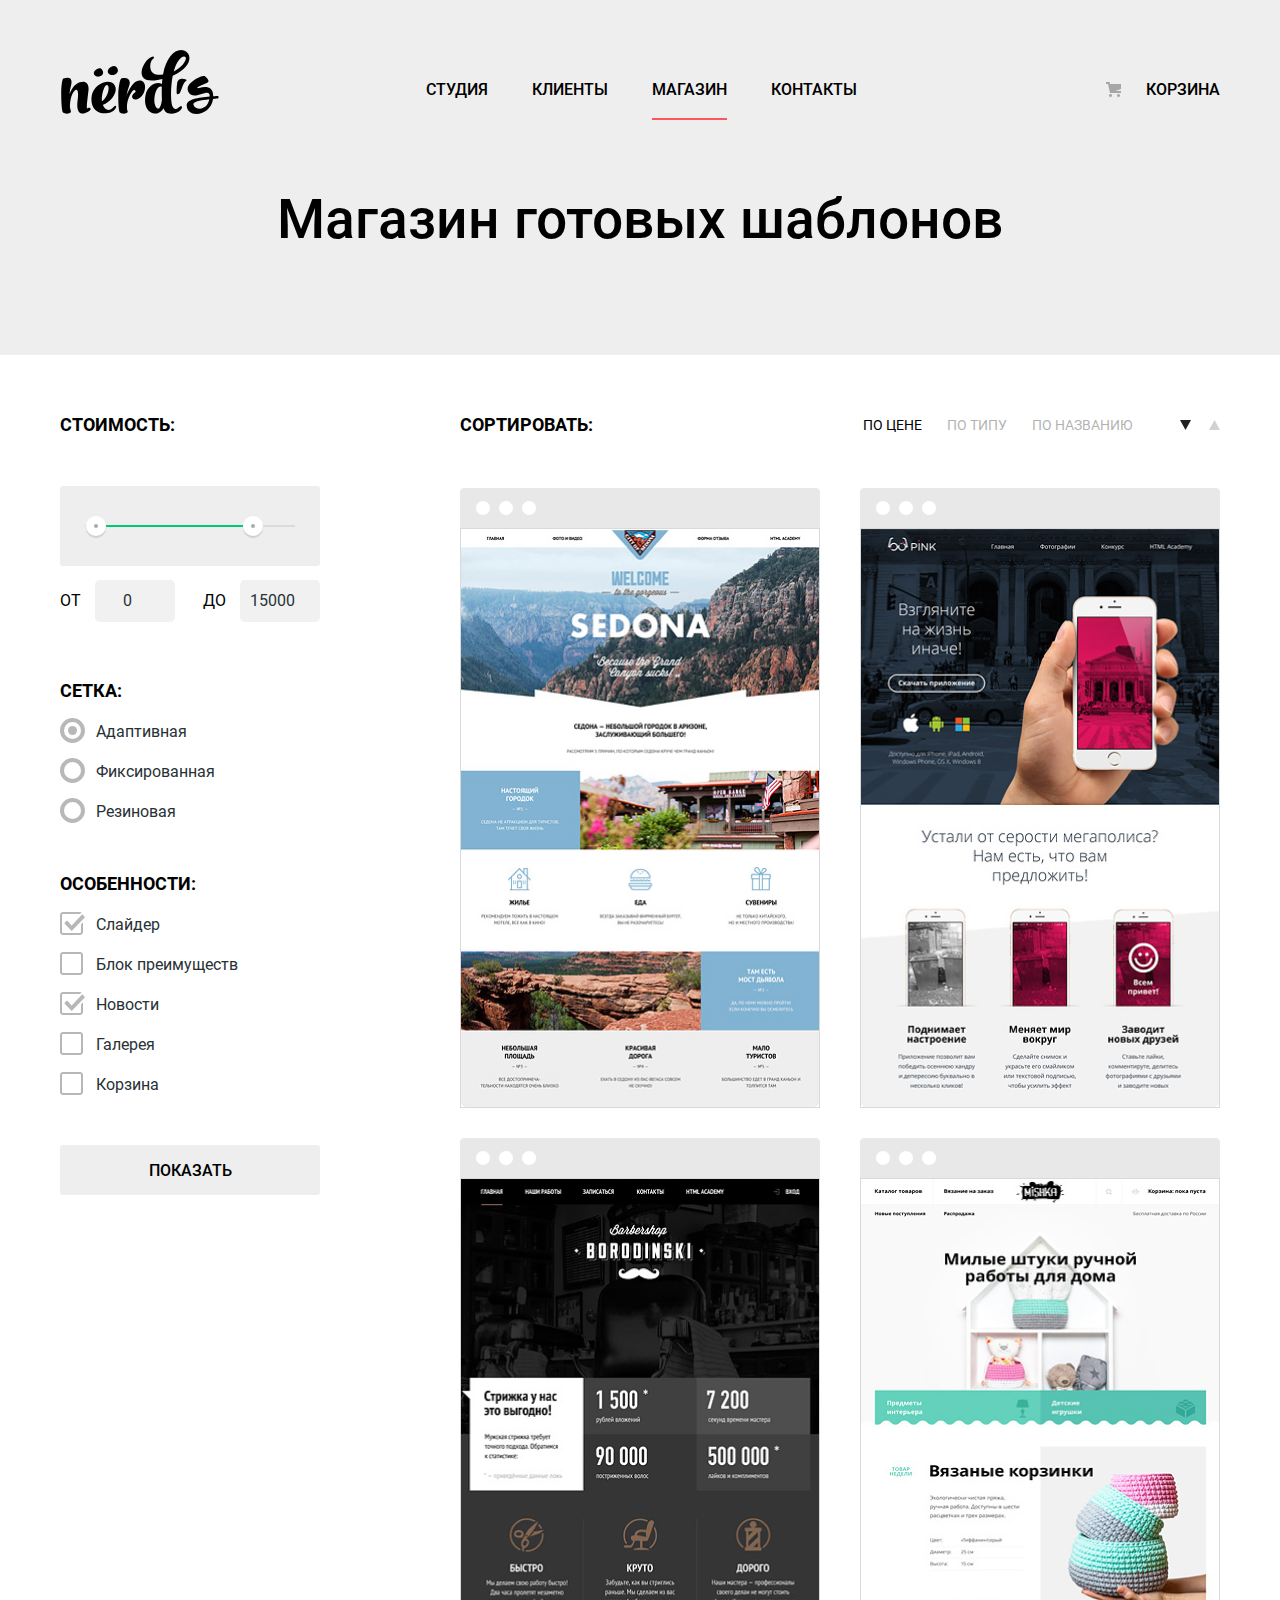
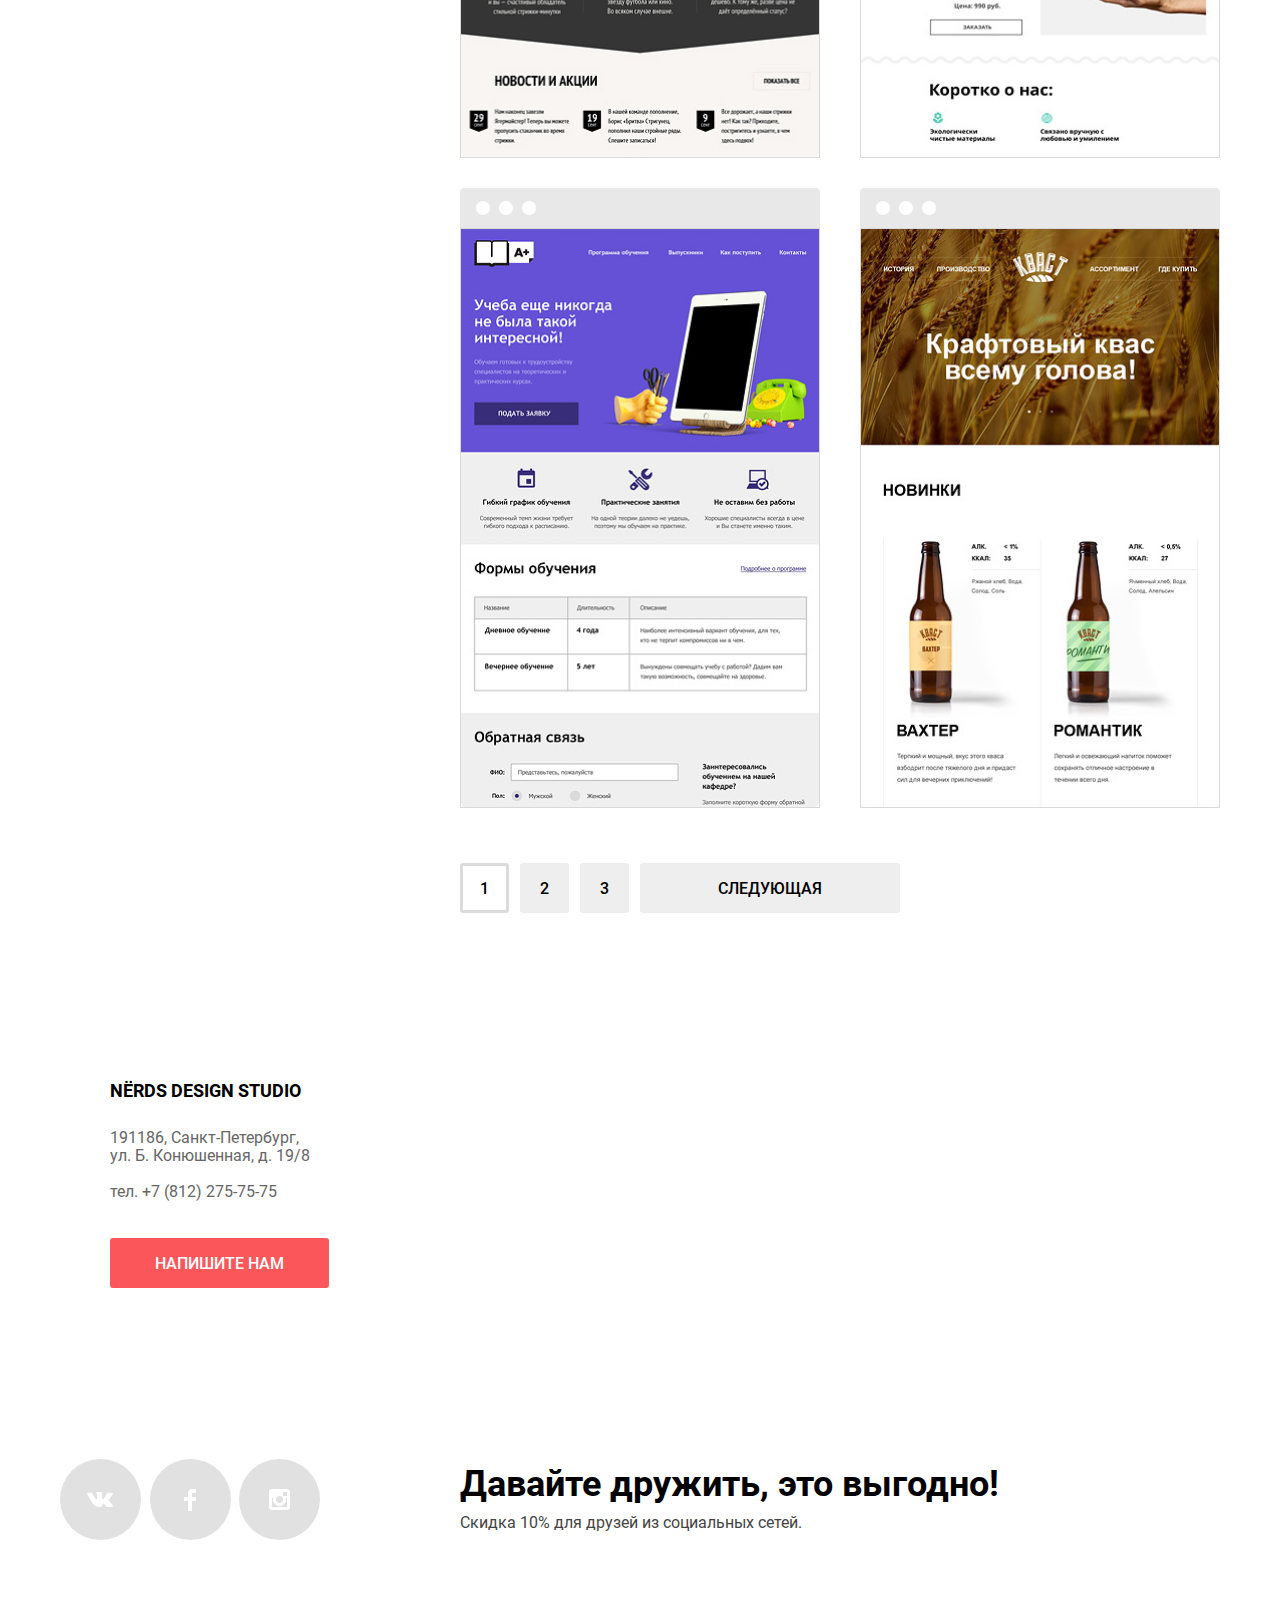
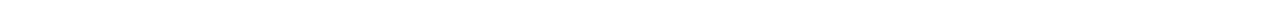
==== commit a2b2e22b: "исправил замечания" ====
--- a/catalog.html
+++ b/catalog.html
@@ -215,7 +215,7 @@
             <a class="button pagination-button" href="">3</a>
           </li>
           <li class="pagination-item">
-            <a class="button pagination-button" href="">Следующая</a>
+            <a class="button pagination-button pagination-button-next" href="">Следующая</a>
           </li>
         </ul>
       </section>
@@ -223,7 +223,7 @@
 
     <section class="map">
       <h2 class="visually-hidden">Как до нас добраться</h2>
-      <iframe src="https://www.google.com/maps/embed?pb=!1m18!1m12!1m3!1d1998.603787253322!2d30.32085871613651!3d59.938716481876234!2m3!1f0!2f0!3f0!3m2!1i1024!2i768!4f13.1!3m3!1m2!1s0x4696310fca145cc1%3A0x42b32648d8238007!2z0JHQvtC70YzRiNCw0Y8g0JrQvtC90Y7RiNC10L3QvdCw0Y8g0YPQuy4sIDE5LzgsINCh0LDQvdC60YIt0J_QtdGC0LXRgNCx0YPRgNCzLCDQoNC-0YHRgdC40Y8sIDE5MTE4Ng!5e0!3m2!1sru!2sby!4v1614968633894!5m2!1sru!2sby" width="100%" height="416px" style="border:0;" allowfullscreen="" loading="lazy"></iframe>
+      <iframe class="map-iframe" src="https://www.google.com/maps/embed?pb=!1m18!1m12!1m3!1d1998.603787253322!2d30.32085871613651!3d59.938716481876234!2m3!1f0!2f0!3f0!3m2!1i1024!2i768!4f13.1!3m3!1m2!1s0x4696310fca145cc1%3A0x42b32648d8238007!2z0JHQvtC70YzRiNCw0Y8g0JrQvtC90Y7RiNC10L3QvdCw0Y8g0YPQuy4sIDE5LzgsINCh0LDQvdC60YIt0J_QtdGC0LXRgNCx0YPRgNCzLCDQoNC-0YHRgdC40Y8sIDE5MTE4Ng!5e0!3m2!1sru!2sby!4v1614968633894!5m2!1sru!2sby" allowfullscreen="" loading="lazy"></iframe>
       <div class="container-map-info">
         <div class="map-info">
           <p class="map-info-title">NЁRDS DESIGN STUDIO</p>
@@ -278,7 +278,7 @@
     </section>
   </footer>
 
-  <div class="popup popup-active">
+  <div class="popup">
     <h2 class="popup-title">Напишите нам</h2>
     <button type="button" class="close-popup" aria-label="Закрыть"></button>
     <form class="contact-form" method="GET" action="https://echo.htmlacademy.ru">
--- a/css/style.css
+++ b/css/style.css
@@ -131,6 +131,7 @@
 
   display: flex;
   flex-wrap: wrap;
+  justify-content: center;
 }
 
 .user-navigation {
@@ -190,6 +191,10 @@
 .header-logo {
   width: 160px;
   height: 65px;
+}
+
+.main-header-logo {
+  flex-shrink: 0;
 }
 
 
@@ -769,6 +774,8 @@
   text-transform: uppercase;
   margin: 26px 0 12px;
   display: inline-block;
+  word-break: break-all;
+
 }
 
 .template-text {
@@ -781,7 +788,6 @@
 .template-description {
   background-color: var(--dirty-white);
   width: 360px;
-  height: 231px;
   position: absolute;
   bottom: -1px;
   left: -1px;
@@ -891,8 +897,10 @@
   width: 100%;
 }
 
-.map-image {
+.map-iframe {
   width: 100%;
+  height: 416px;
+  border: 0;
 }
 
 
@@ -1191,6 +1199,7 @@
 .buy-button {
   border: none;
   width: 200px;
+  margin-bottom: 44px;
 }
 
 .buy-button:active {
@@ -1221,7 +1230,7 @@
   box-shadow: inset 0 0 0 3px #DBDBDB;
 }
 
-.pagination-item:last-child .pagination-button {
+.pagination-button-next {
   width: 260px;
 }
 
